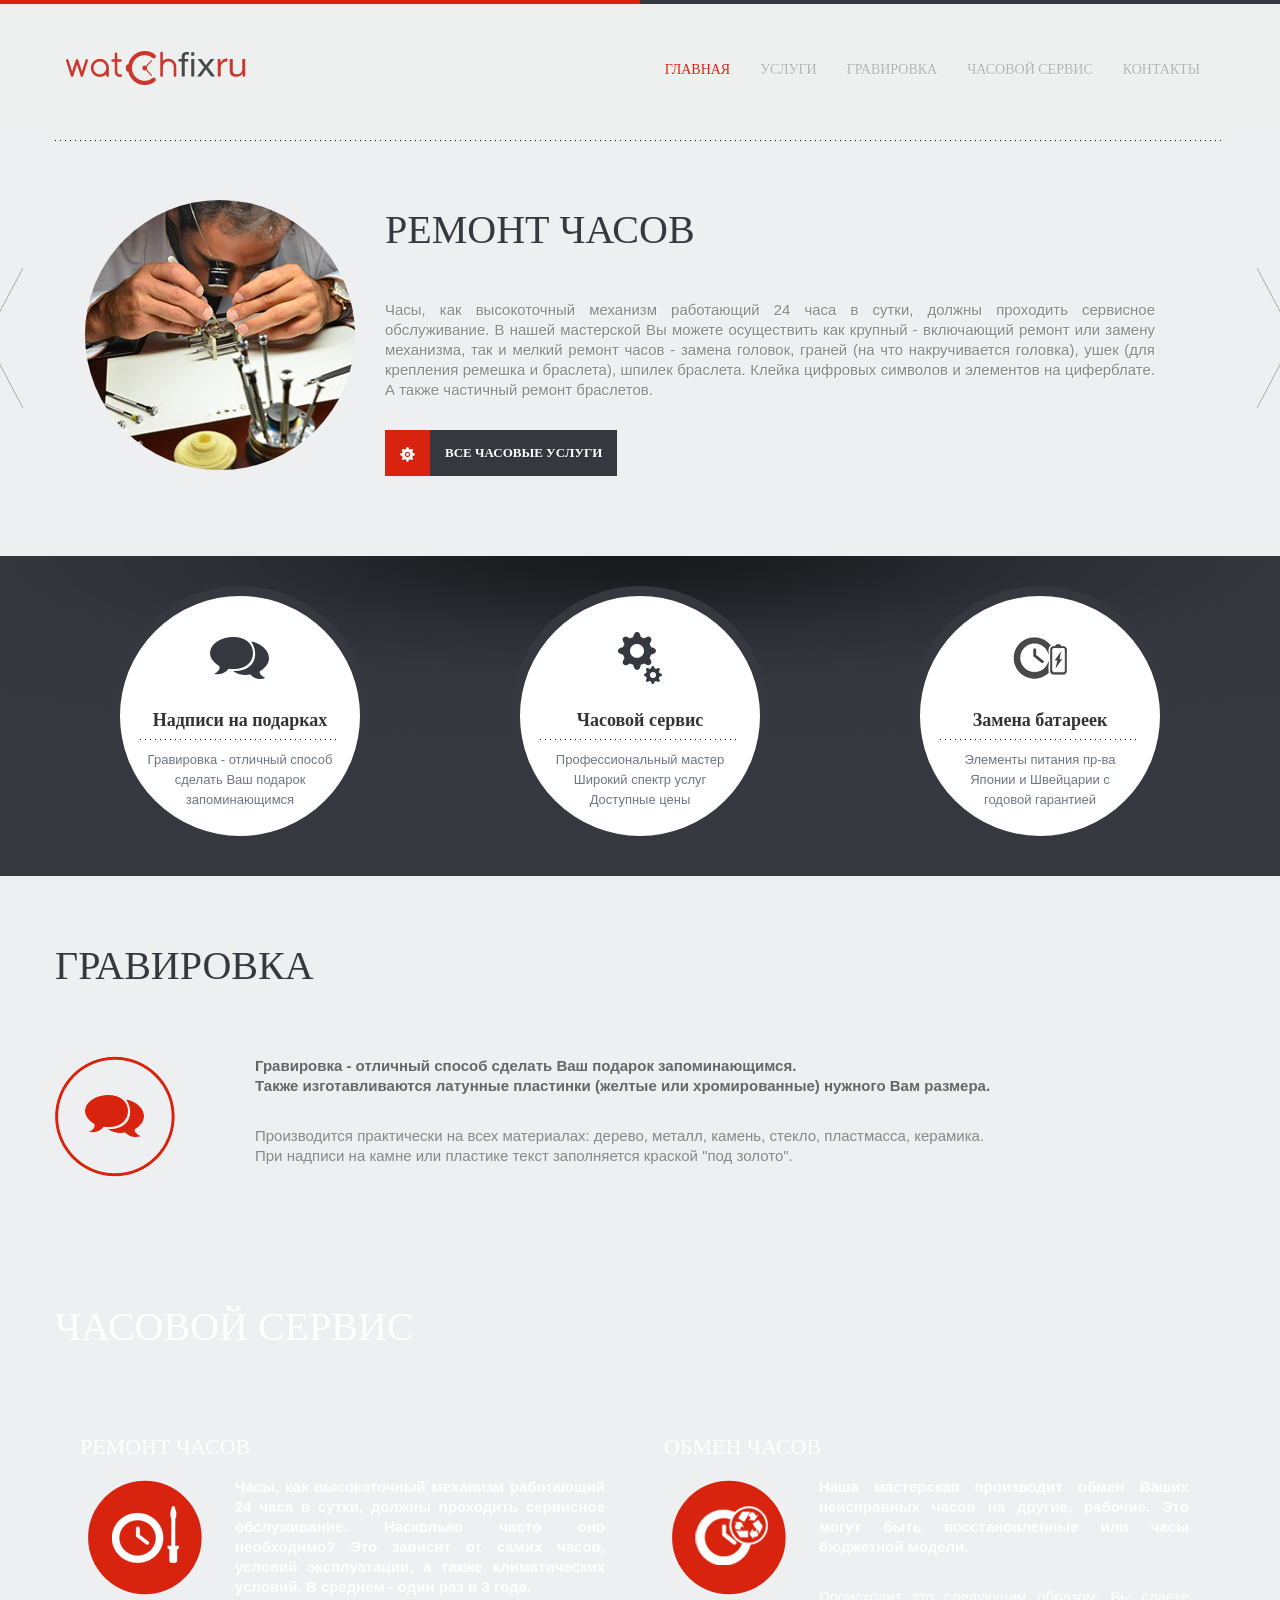
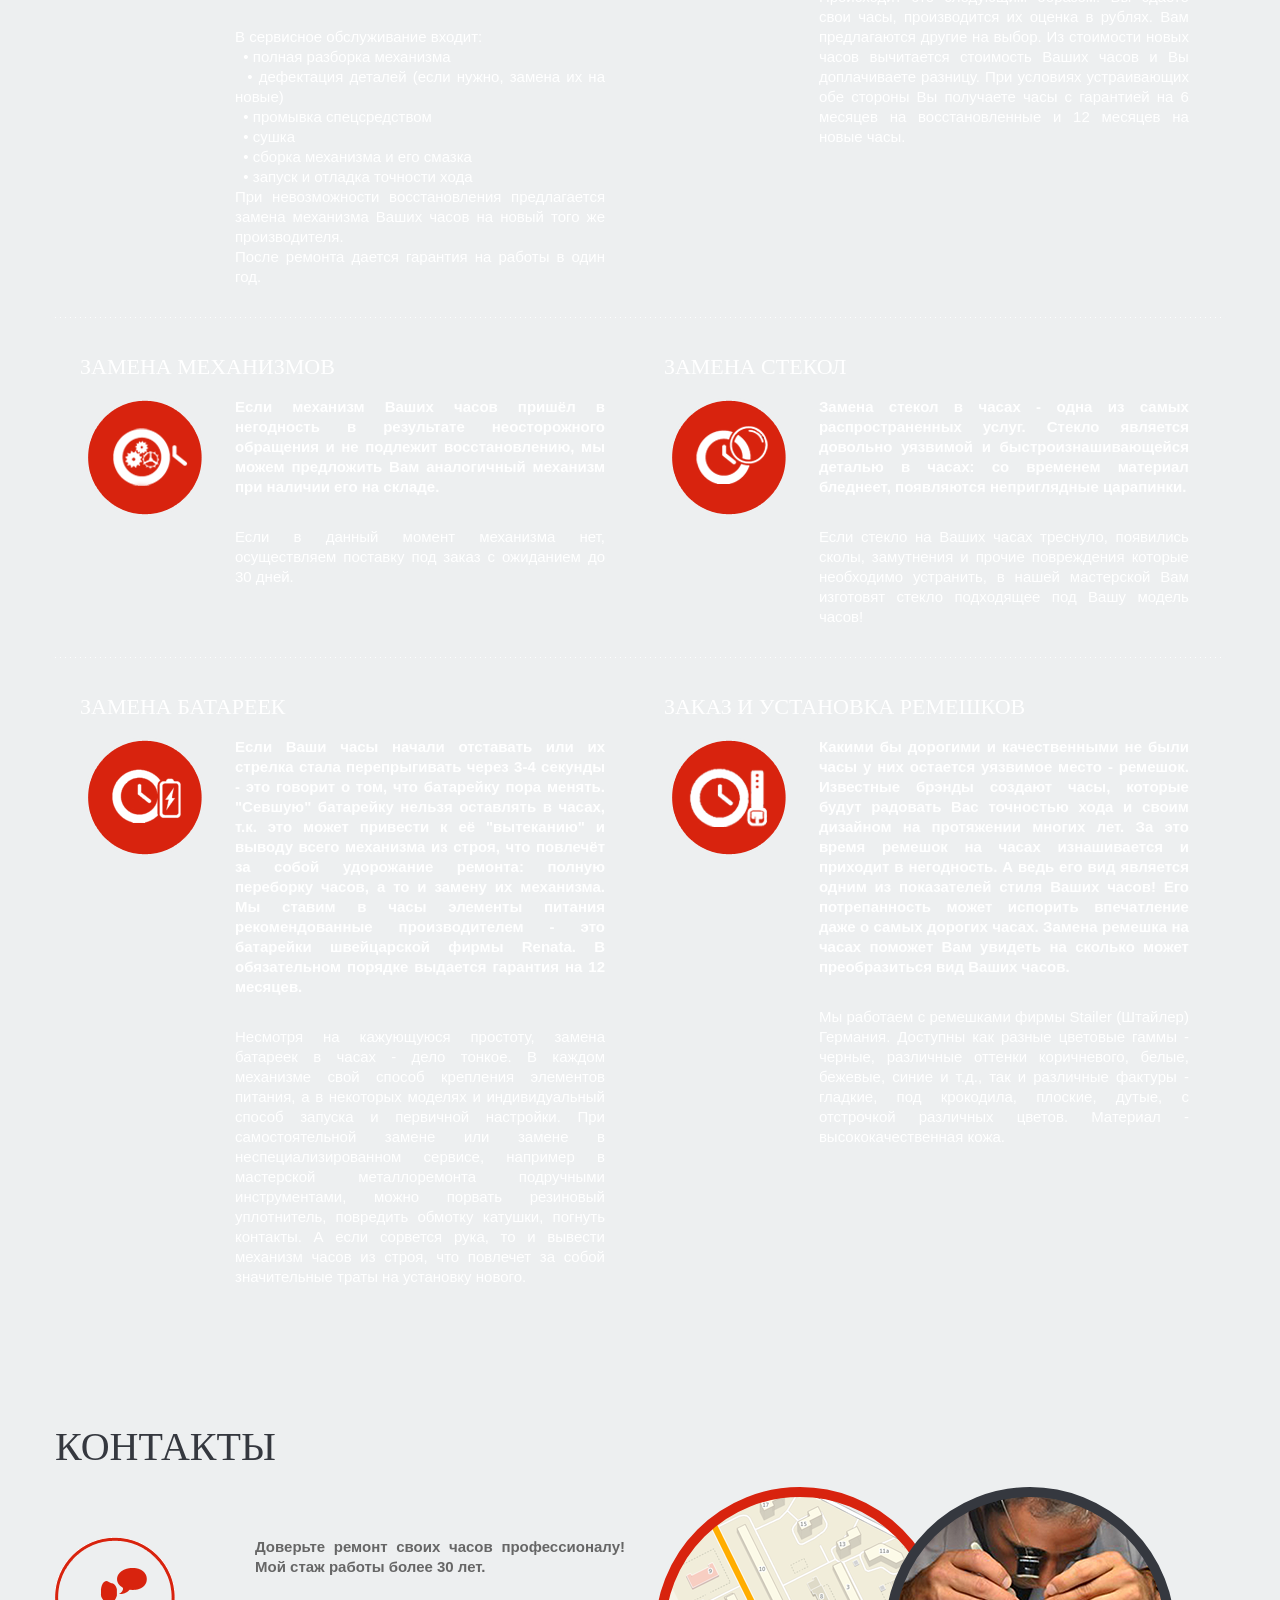
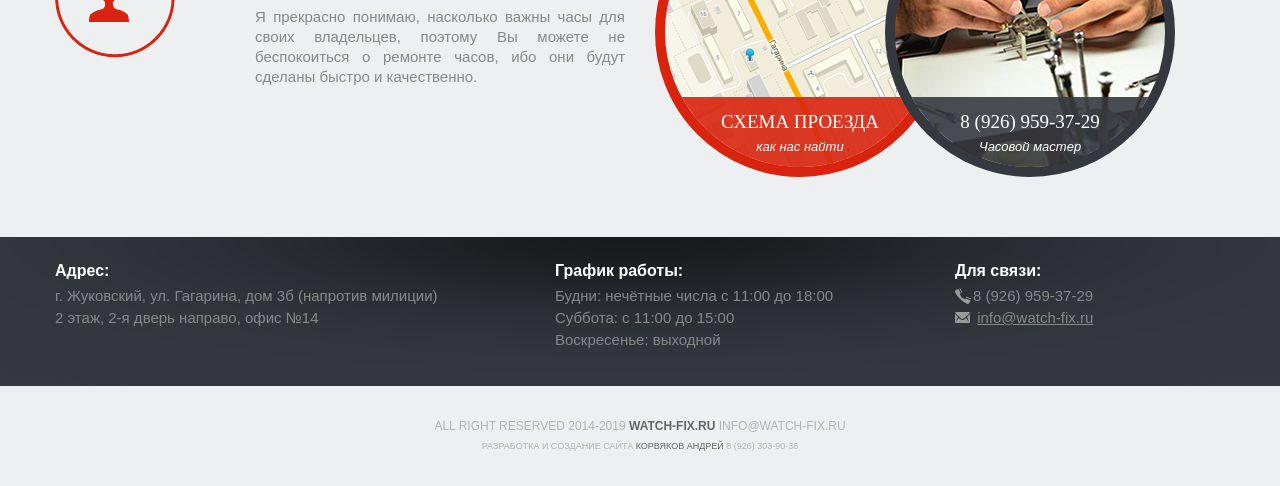
==== index.html @ cc0cf7af "first commit" ====
<!doctype html>
<!--[if lt IE 7 ]><html class="ie ie6 no-js" lang="ru"> <![endif]-->
<!--[if IE 7 ]><html class="ie ie7 no-js" lang="ru"> <![endif]-->
<!--[if IE 8 ]><html class="ie ie8 no-js" lang="ru"> <![endif]-->
<!--[if IE 9 ]><html class="ie ie9 no-js" lang="ru"> <![endif]-->
<!--[if gt IE 9]><!--><html class="no-js" lang="ru"><!--<![endif]-->
  <head>
    <meta charset="utf-8">
    <title>Профессиональный ремонт часов и гравировка в Жуковском</title>
    <meta name="viewport" content="width=device-width, initial-scale=1.0, maximum-scale=1.0">
    <meta name="description" content="Профессиональный часовой мастер в Жуковском: ремонт часов, укорочение браслетов, замена ремешков, замена батареек, гравировка на подарках">
    <meta name="keywords" content="часы, ремонт часов, обмен часов, гравировка, замена ремешков, ремонт и укорачивание браслетов, замена стекол, замена батареек в часах, замена головок, замена граней, замена ушек, замена шпилек, наклейка оторвавшихся символов на циферблате, жуковский">
    <meta name="google-site-verification" content="3Yv951UmlpkBwAReb5op79qurS54NhZae6qxfJR96S4" />
    <meta name='yandex-verification' content='7e1194df2309f9bb' />
    <link rel="stylesheet" href="assets/css/lightbox.css">
    <link rel="stylesheet" href="assets/css/bootstrap.css">
    <link rel="stylesheet" href="assets/css/bootstrap-responsive.css">
    <link rel="stylesheet" href="assets/css/style.css">
    <link rel="shortcut icon" href="/favicon.png" type="image/x-icon" />
    <script src="assets/js/modernizr-2.6.0.min.js"></script>
    <script>
      (function(i,s,o,g,r,a,m){i['GoogleAnalyticsObject']=r;i[r]=i[r]||function(){
      (i[r].q=i[r].q||[]).push(arguments)},i[r].l=1*new Date();a=s.createElement(o),
      m=s.getElementsByTagName(o)[0];a.async=1;a.src=g;m.parentNode.insertBefore(a,m)
      })(window,document,'script','//www.google-analytics.com/analytics.js','ga');

      ga('create', 'UA-58006123-1', 'auto');
      ga('send', 'pageview');

    </script>
  </head>
  <body data-spy="scroll" data-target=".navbar" data-offset="140">
    <!-- Yandex.Metrika counter -->
    <script type="text/javascript" >
       (function(m,e,t,r,i,k,a){m[i]=m[i]||function(){(m[i].a=m[i].a||[]).push(arguments)};
       m[i].l=1*new Date();k=e.createElement(t),a=e.getElementsByTagName(t)[0],k.async=1,k.src=r,a.parentNode.insertBefore(k,a)})
       (window, document, "script", "https://mc.yandex.ru/metrika/tag.js", "ym");

       ym(27739746, "init", {
            clickmap:true,
            trackLinks:true,
            accurateTrackBounce:true,
            trackHash:true
       });
    </script>
    <noscript><div><img src="https://mc.yandex.ru/watch/27739746" style="position:absolute; left:-9999px;" alt="" /></div></noscript>
    <!-- /Yandex.Metrika counter -->
    <!-- BEGIN Navigation bar -->
    <div id="navbar" class="navbar navbar-fixed-top">
      <div id="topbar">
        <div id="topbar-left"></div>
        <div id="topbar-right"></div>
      </div>
      <div class="container">
        <div class="navbar-inner">
          <a id="brand" class="brand" href="#home"></a>
          <ul class="nav">
            <li class="active"><a href="#home">Главная</a></li>
            <li><a href="#main-keys">Услуги</a></li>
            <li><a href="#etching">Гравировка</a></li>
            <li><a href="#services">Часовой сервис</a></li>
            <li><a href="#about">Контакты</a></li>
          </ul>
        </div>
      </div>
    </div>
    <!-- END Navigation bar -->
    <!-- BEGIN Carousel -->
    <div id="home" class="carousel slide">
      <div class="container dotted-black-up">
        <div class="carousel-inner">
          <div class="active item">
            <div class="span3">
              <img class="carousel-image" src="assets/img/men1.jpg" alt="Часовой мастер">
            </div>
            <div class="span8">
              <div class="head">
                <h1>Ремонт часов</h1>
              </div>
              <div class="">
                <p>Часы, как высокоточный механизм работающий 24 часа в сутки, должны проходить сервисное обслуживание. В нашей мастерской Вы можете осуществить как крупный - включающий ремонт или замену механизма, так и мелкий ремонт часов - замена головок, граней (на что накручивается головка), ушек (для крепления ремешка и браслета), шпилек браслета. Клейка цифровых символов и элементов на циферблате. А также частичный ремонт браслетов. </p>
                <br>
                <div class="button">
                  <a href="#" class="button-red"><img alt="часовые услуги" src="assets/img/icons/cog.png"></a><a href="#services" class="button-black">Все часовые услуги</a>
                </div>
              </div>
            </div>
          </div>
          <div class="item">
            <div class="span3">
              <img class="carousel-image" src="assets/img/carousel-battery.jpg" alt="Замена батареек">
            </div>
            <div class="span8">
              <div class="head">
                <h1>Замена элементов питания</h1>
              </div>
              <div class="">
                <p>Если Ваши часы начали отставать или их стрелка стала перепрыгивать через 3-4 секунды - это говорит о том, что батарейку пора менять. "Севшую" батарейку нельзя оставлять в часах, т.к. это может привести к её "вытеканию" и выводу всего механизма из строя.
Мы ставим в часы элементы питания рекомендованные производителем - это батарейки швейцарской фирмы Renata.
В обязательном порядке выдается гарантия на 12 месяцев.</p>
                <br>
                <div class="button">
                  <a href="#" class="button-red"><img alt="Замена элементов питания" src="assets/img/icons/cog.png"></a><a href="#" class="button-black">Все часовые услуги</a>
                </div>
              </div>
            </div>
          </div>
          <div class="item">
            <div class="span3">
              <img class="carousel-image" src="assets/img/carousel-etching.jpg" alt="Гравировка">
            </div>
            <div class="span8">
              <div class="head">
                <h1>Гравировка</h1>
              </div>
              <div class="">
                <p>Гравировка - отличный способ сделать Ваш подарок запоминающимся.<br>
                Граверные работы представляют собой процесс нанесения рисунка, узора, орнамента, любого возможного изображения или памятной надписи на какую-либо поверхность.<br>
Производится практически на всех материалах: дерево, металл, камень, стекло, пластмасса, керамика.<br>
Также изготавливаются латунные пластинки (желтые или хромированные) нужного Вам размера.</p>
                <br>
                <div class="button">
                  <a href="#" class="button-red"><img alt="Гравировка" src="assets/img/icons/cog.png"></a><a href="#etching" class="button-black">Подробнее</a>
                </div>
              </div>
            </div>
          </div>
        </div>
        <a class="carousel-control left hidden-phone hidden-tablet" href="#home" data-slide="prev"></a>
        <a class="carousel-control right hidden-phone hidden-tablet" href="#home" data-slide="next"></a>
      </div>
    </div>
    <!-- END Carousel -->
    <!-- BEGIN Main keys -->
    <div id="main-keys" class="bg-blue">
      <div class="container">
        <div class="row">
          <div class="span4">
            <div href="#etching" class="circle-white">
              <span class="icon" style="background-image: url('assets/img/icons/chat.png');"></span>
              <h3 class="dotted-black">Надписи на подарках</h3>
              <p>Гравировка - отличный способ<br>сделать Ваш подарок<br>запоминающимся</p>
            </div>
          </div>
          <div class="span4">
            <div href="#services" class="circle-white">
              <span class="icon" style="background-image: url('assets/img/icons/settings.png');"></span>
              <h3 class="dotted-black">Часовой сервис</h3>
              <p>Профессиональный мастер<br>Широкий спектр услуг<br>Доступные цены</p>
            </div>
          </div>
          <div class="span4">
            <div href="#battery" class="circle-white">
              <span class="icon" style="background-image: url('assets/img/icons/battery.png');"></span>
              <h3 class="dotted-black">Замена батареек</h3>
              <p>Элементы питания пр-ва<br>Японии и Швейцарии с<br>годовой гарантией</p>
            </div>
          </div>
        </div>
      </div>
    </div>
    <!-- END Main keys -->
    <!-- BEGIN Services -->
    <div id="etching">
      <div class="container">
        <div class="row head">
          <div class="span12">
            <h1>Гравировка</h1>
          </div>
        </div>
        <div class="row">
          <div class="span2 hidden-phone">
            <img src="assets/img/etching.png" alt="Гравировка">
          </div>
          <div class="span10">
            <p><strong>Гравировка - отличный способ сделать Ваш подарок запоминающимся.<br>
Также изготавливаются латунные пластинки (желтые или хромированные) нужного Вам размера.
</strong></p>
            <br>
            <p>Производится практически на всех материалах: дерево, металл, камень, стекло, пластмасса, керамика.<br>
            При надписи на камне или пластике текст заполняется краской "под золото".</p>
          </div>
        </div>
        <!-- <div class="row">
          <div class="span12" style="text-align: center;">
            <div class="portfolio"><a rel="lightbox" href="assets/img/portfolio1-big.jpg"><img alt="" src="assets/img/portfolio1.jpg"></a></div>
            <div class="portfolio"><a rel="lightbox" href="assets/img/portfolio1-big.jpg"><img alt="" src="assets/img/portfolio1.jpg"></a></div>
            <div class="portfolio"><a rel="lightbox" href="assets/img/portfolio1-big.jpg"><img alt="" src="assets/img/portfolio1.jpg"></a></div>
            <div class="portfolio"><a rel="lightbox" href="assets/img/portfolio1-big.jpg"><img alt="" src="assets/img/portfolio1.jpg"></a></div>
          </div>
        </div> -->
      </div>
    </div>
    <!-- END Services -->
    <!-- BEGIN Portfolio -->
    <div id="services" class="bg-red">
      <div class="container">
        <div class="row head">
          <div class="span12">
            <h1>Часовой сервис</h1>
          </div>
        </div>
        <div class="row">
          <div class="center-block">
            <div class="title"><h5>Ремонт часов</h5></div>
            <div class="span0 hidden-phone">
              <img src="assets/img/service.png" alt="Ремонт часов">
            </div>
            <div class="span4">
              <p><strong class="white">Часы, как высокоточный механизм работающий 24 часа в сутки, должны проходить сервисное обслуживание.
Насколько часто оно необходимо? Это зависит от самих часов, условий эксплуатации, а также климатических условий.
В среднем - один раз в 3 года.</strong></p>
              <br>
              <p>В сервисное обслуживание входит: <br>
&nbsp; &#8226; полная разборка механизма<br>
&nbsp; &#8226; дефектация деталей (если нужно, замена их на новые)<br>
&nbsp; &#8226; промывка спецсредством<br>
&nbsp; &#8226; сушка<br>
&nbsp; &#8226; сборка механизма и его смазка<br>
&nbsp; &#8226; запуск и отладка точности хода<br>
При невозможности восстановления предлагается замена механизма Ваших часов на новый того же производителя.<br>
После ремонта дается гарантия на работы в один год.</p>
            </div>
          </div>
          <div class="center-block">
            <div class="title"><h5>Обмен часов</h5></div>
            <div class="span0 hidden-phone">
              <img src="assets/img/replace.png" alt="Обмен часов">
            </div>
            <div class="span4">
              <p><strong class="white">Наша мастерская производит обмен Ваших неисправных часов на другие, рабочие. Это могут быть восстановленные или часы бюджетной модели.</strong></p>
              <br>
              <p>Происходит это следующим образом: Вы сдаете свои часы, производится их оценка в рублях. Вам предлагаются другие на выбор. Из стоимости новых часов вычитается стоимость Ваших часов и Вы доплачиваете разницу. При условиях устраивающих обе стороны Вы получаете часы с гарантией на 6 месяцев на восстановленные и 12 месяцев на новые часы.</p>
            </div>
          </div>
          <div class="span12 dotted-white-up space"></div>
        </div>

        <div class="row">

          <div class="center-block">
            <div class="title"><h5>Замена механизмов</h5></div>
            <div class="span0 hidden-phone">
              <img src="assets/img/crowns.png" alt="Замена механизмов">
            </div>
            <div class="span4">
              <p><strong class="white">Если механизм Ваших часов пришёл в негодность в результате неосторожного обращения и не подлежит восстановлению, мы можем предложить Вам аналогичный механизм при наличии его на складе.</strong></p>
              <br>
              <p>Если в данный момент механизма нет, осуществляем поставку под заказ с ожиданием до 30 дней.</p>
            </div>
          </div>

          <div class="center-block">
            <div class="title"><h5>Замена стекол</h5></div>
            <div class="span0 hidden-phone">
              <img src="assets/img/glass.png" alt="Замена стекол">
            </div>
            <div class="span4">
              <p><strong class="white">Замена стекол в часах - одна из самых распространенных услуг.
Стекло является довольно уязвимой и быстроизнашивающейся деталью в часах: со временем материал бледнеет, появляются неприглядные царапинки.</strong></p>
              <br>
              <p>Если стекло на Ваших часах треснуло, появились сколы, замутнения и прочие повреждения которые необходимо устранить, в нашей мастерской Вам изготовят стекло подходящее под Вашу модель часов!</p>
            </div>
          </div>
          <div class="span12 dotted-white-up space"></div>
        </div>

        <div class="row" id="battery">

          <div class="center-block">
            <div class="title"><h5>Замена батареек</h5></div>
            <div class="span0 hidden-phone">
              <img src="assets/img/battery.png" alt="Замена батареек">
            </div>
            <div class="span4">
              <p><strong class="white">Если Ваши часы начали отставать или их стрелка стала перепрыгивать через 3-4 секунды - это говорит о том, что батарейку пора менять. "Севшую" батарейку нельзя оставлять в часах, т.к. это может привести к её "вытеканию" и выводу всего механизма из строя, что повлечёт за собой удорожание ремонта: полную переборку часов, а то и замену их механизма.
Мы ставим в часы элементы питания рекомендованные производителем - это батарейки швейцарской фирмы Renata.
В обязательном порядке выдается гарантия на 12 месяцев.</strong></p>
              <br>
              <p>Несмотря на кажующуюся простоту, замена батареек в часах - дело тонкое.
В каждом механизме свой способ крепления элементов питания, а в некоторых моделях и индивидуальный способ запуска и первичной настройки. При самостоятельной замене или замене в неспециализированном сервисе, например в мастерской металлоремонта подручными инструментами, можно порвать резиновый уплотнитель, повредить обмотку катушки, погнуть контакты. А если сорвется рука, то и вывести механизм часов из строя, что повлечет за собой значительные траты на установку нового.</p>
            </div>
          </div>

          <div class="center-block">
            <div class="title"><h5>Заказ и установка ремешков</h5></div>
            <div class="span0 hidden-phone">
              <img src="assets/img/strap.png" alt="Заказ и установка ремешков">
            </div>
            <div class="span4">
              <p><strong class="white">Какими бы дорогими и качественными не были часы у них остается уязвимое место - ремешок. Известные брэнды создают часы, которые будут радовать Вас точностью хода и своим дизайном на протяжении многих лет. За это время ремешок на часах изнашивается и приходит в негодность. А ведь его вид является одним из показателей стиля Ваших часов! Его потрепанность может испорить впечатление даже о самых дорогих часах. Замена ремешка на часах поможет Вам увидеть на сколько может преобразиться вид Ваших часов.</strong></p>
              <br>
              <p>Мы работаем с ремешками фирмы Stailer (Штайлер) Германия. Доступны как разные цветовые гаммы - черные, различные оттенки коричневого, белые, бежевые, синие и т.д., так и различные фактуры - гладкие, под крокодила, плоские, дутые, с отстрочкой различных цветов. Материал - высококачественная кожа.</p>
            </div>
          </div>
        </div>

      </div>

    </div>
    <!-- END Portfolio -->
    <!-- BEGIN About -->
    <div id="about">
      <div class="container">
        <div class="row head">
          <div class="span12">
            <h1>Контакты</h1>
          </div>
        </div>
        <div class="row">
          <div class="span2 hidden-phone">
            <img src="assets/img/about.png" alt="">
          </div>
          <div class="span4">
            <p><strong>Доверьте ремонт своих часов профессионалу! Мой стаж работы более 30 лет.</strong></p>
            <br>
            <p>Я прекрасно понимаю, насколько важны часы для своих владельцев, поэтому Вы можете не беспокоиться о ремонте часов, ибо они будут сделаны быстро и качественно.</p>
          </div>
          <div class="span6">
            <a rel="lightbox" href="assets/img/map-big.png">
              <div class="person person-active" style="background-image: url('assets/img/map.png');">
                <div class="person-desc">
                  <h2>Схема проезда</h2>
                  <p>как нас найти</p>
                </div>
              </div>
            </a>
            <div class="person" style="margin-left: -60px; background-image: url('assets/img/michail.png');">
              <div class="person-desc">
                <h2>8 (926) 959-37-29</h2>
                <p>Часовой мастер</p>
              </div>
            </div>

          </div>
        </div>
      </div>
    </div>
    <!-- END About -->
    <!-- BEGIN Contact -->
    <div id="contact" class="bg-blue">
      <div class="container">
        <div class="row">
          <div class="span5">
            <h3>Адрес:</h3>
            <p>г. Жуковский, ул. Гагарина, дом 3б (напротив милиции)<br>2 этаж, 2-я дверь направо, офис №14
            </p>
          </div>
          <div class="span4">
            <h3>График работы:</h3>
            <p>Будни: нечётные числа с 11:00 до 18:00<br>
              Суббота: с 11:00 до 15:00<br>
              Воскресенье: выходной
            </p>
          </div>
          <div class="span3">
            <h3>Для связи:</h3>
            <p>
              <img src="assets/img/icons/phone.png" alt="Телефон"><span>8 (926) 959-37-29</span>
              <br>
              <img src="assets/img/icons/mail-black.png" alt="Почта"> <span style="text-decoration: underline;">info@watch-fix.ru</span>
            </p>
          </div>
        </div>
      </div>
    </div>
    <!-- END Contact -->
    <!-- BEGIN Footer -->
    <div id="footer">
      <div class="container">
        <p>ALL RIGHT RESERVED 2014-2019 <strong>WATCH-FIX.RU</strong> INFO@WATCH-FIX.RU</p>
        <p class="design">разработка и создание сайта <a href="https://vk.com/andrey_shursh" target="_blank">Корвяков Андрей</a> 8 (926) 303-90-38</p>
      </div>
    </div>
    <!-- END Footer -->
    <script src="http://ajax.googleapis.com/ajax/libs/jquery/1.7.1/jquery.min.js"></script>
    <script src="assets/js/lightbox.js"></script>
    <script src="assets/js/bootstrap.min.js"></script>
    <script src="assets/js/jquery.easing.1.3.js"></script>
    <script src="assets/js/script.js"></script>
  </body>
</html>
---- assets/css/style.css ----
@font-face {
  font-family: 'Carme';
  font-style: normal;
  font-weight: 400;
  src: local('Carme Regular'), local('Carme'), url(http://themes.googleusercontent.com/static/fonts/carme/v4/Upg28fsDDYxCiFrWVodtfA.woff) format('woff');
}

@font-face {
  font-family: 'Open Sans Condensed';
  font-style: italic;
  font-weight: 300;
  src: local('Open Sans Cond Light Italic'), local('OpenSans-CondensedLightItalic'), url(http://themes.googleusercontent.com/static/fonts/opensanscondensed/v6/jIXlqT1WKafUSwj6s9AzV6XnXbwdDC8wAz6IIzmCDUP3rGVtsTkPsbDajuO5ueQw.woff) format('woff');
}
@font-face {
  font-family: 'Open Sans Condensed';
  font-style: normal;
  font-weight: 700;
  src: local('Open Sans Condensed Bold'), local('OpenSans-CondensedBold'), url(http://themes.googleusercontent.com/static/fonts/opensanscondensed/v6/gk5FxslNkTTHtojXrkp-xONSK5BxN3NFS4EJkViHIqo.woff) format('woff');
}
@font-face {
  font-family: 'Open Sans Condensed';
  font-style: normal;
  font-weight: 300;
  src: local('Open Sans Cond Light'), local('OpenSans-CondensedLight'), url(http://themes.googleusercontent.com/static/fonts/opensanscondensed/v6/gk5FxslNkTTHtojXrkp-xF1YPouZEKgzpqZW9wN-3Ek.woff) format('woff');
}

/* Main definitions */
* {outline: none !important;}
body {background-color: #edeff0; font-family: "Helvetica Neue",Helvetica,Arial,sans-serif;}
p {text-align: justify; color: #888; font-size: 15px;}
strong { color: #666; }
strong.white { color: inherit; }
.bg-blue {background: url('../img/bg-black.png') no-repeat scroll center top #35383f;}
.bg-red {background: url('../img/bg-red.png') repeat fixed center center #d8230e;}
.dotted-black {background: url('../img/bg-border-dotted-black.png') repeat-x scroll 0 100% transparent;}
.dotted-black-up {background: url('../img/bg-border-dotted-black.png') repeat-x scroll 0 0 transparent;}
.dotted-white {background: url('../img/bg-border-dotted-white.png') repeat-x scroll 0 100% transparent;}
.dotted-white-up {background: url('../img/bg-border-dotted-white.png') repeat-x scroll 0 0 transparent;}
.head h1 {font-family: Tahoma; font-size: 40px; font-weight: normal; color: #35383f; text-transform: uppercase; padding-bottom: 60px;}
.bg-red .head h1, .bg-red p {color: #fff;}

/* Navbar */
#navbar {background: url('../img/bg-navbar.png') repeat scroll 0 0 transparent;}
#navbar .container {padding-top: 50px; padding-bottom: 50px;}
#brand {background: url('../img/logo.png') no-repeat scroll 0 100% transparent; width: 161px;}
#topbar {position: absolute; top: 0; left: 0; right: 0; height: 4px;}
#topbar-left {position: absolute; left: 0; right: 50%; height: 4px; background-color: #d8230e;}
#topbar-right {position: absolute; left: 50%; right: 0; height: 4px; background-color: #35383f;}

/* Carousel */
#home {padding-top: 140px;}
#home .space {margin-top: 20px; height: 20px;}
.carousel-inner p {text-shadow: 1px 1px 1px #fff;}
.carousel-inner h1 {padding-bottom: 40px;}
.carousel-image {border-radius: 150px;}

/* Main keys section */
#main-keys .container {padding: 30px 0;}
.circle-white {padding: 0 20px; background-color: #fff; width: 200px; height: 240px; border-radius: 150px; margin: 0 auto; border: 10px solid #35383f; transition: all 0.5s; -moz-transition: all 0.5s; -webkit-transition: all 1s; -o-transition: all 0.5s; cursor: pointer;}
.circle-white:hover {border: 10px solid #d8230e; -webkit-transform: scale(1.1); -moz-transform: scale(1.1);}
.circle-white .icon {border-radius: 150px; display: block; width: 64px; height: 64px; margin: 30px auto 0; background-repeat: no-repeat; background-color: transparent; background-position: 50% 0; transition: all 0.5s; -moz-transition: all 0.5s; -webkit-transition: all 0.5s; -o-transition: all 0.5s;}
.circle-white:hover .icon {background-position: 50% 100%;}
.circle-white h3 {font-family: Carme; font-size: 18px; text-align: center; transition: all 0.5s; -moz-transition: all 0.5s; -webkit-transition: all 0.5s; -o-transition: all 0.5s;}
.circle-white:hover h3 {color: #d8230e;}
.circle-white p {font-size: 13px; text-align: center; color: #6f7583;}

/* Services section */
#etching .container {padding: 60px 0;}
#etching .dotted-white {padding-bottom: 50px}
#etching .portfolio {display: inline-block; margin: 10px; border-radius: 150px; width: 150px; overflow: hidden; padding: 5px; background-color: #fff; transition: all 0.5s; -moz-transition: all 0.5s; -webkit-transition: all 0.5s; -o-transition: all 0.5s;}
#etching .portfolio img {border-radius: 150px; transition: all 0.5s; -moz-transition: all 0.5s; -webkit-transition: all 0.5s; -o-transition: all 0.5s;}
#etching .portfolio:hover {border-radius: 0; cursor: pointer; -webkit-transform: scale(1.2); -moz-transform: scale(1.2);}
#etching .portfolio:hover img {border-radius: 0;}

/* Portfolio section */
#services .container {padding: 60px 0;}
#services .dotted-white {padding-bottom: 50px}
#services .portfolio {display: inline-block; margin: 10px; border-radius: 150px; width: 150px; overflow: hidden; padding: 5px; background-color: #fff; transition: all 0.5s; -moz-transition: all 0.5s; -webkit-transition: all 0.5s; -o-transition: all 0.5s;}
#services .portfolio img {border-radius: 150px; transition: all 0.5s; -moz-transition: all 0.5s; -webkit-transition: all 0.5s; -o-transition: all 0.5s;}
#services .portfolio:hover {border-radius: 0; cursor: pointer; -webkit-transform: scale(1.2); -moz-transform: scale(1.2);}
#services .portfolio:hover img {border-radius: 0;}
#services h5 {color: #fff; text-transform: uppercase; font-family: Tahoma; font-weight: normal; font-size: 22px; margin: 20px 0;}
#services .center-block {display: inline-block; margin-left: 30px; min-width: 300px}
#services .title {margin-left: 25px;}
#services .space {margin-top: 20px; height: 20px;}

/* About section */
#about .container {padding: 60px 0;}
.person {float: left; text-align: center; margin-top: -50px; border: 10px solid #35383f; background-repeat: no-repeat; background-position: 50% 50%; overflow: hidden; width: 270px; height: 270px; border-radius: 150px; transition: all 0.5s; -moz-transition: all 0.5s; -webkit-transition: all 1s; -o-transition: all 0.5s;}
.person-desc {width: 270px; height: 75px; width: 270px; margin-top: 200px; background: url('../img/bg-person-black.png') repeat scroll 0 0 transparent; overflow: hidden;}
.person-desc h2 {margin-top: 5px; margin-bottom: -5px; text-align: center; font-family: Tahoma; font-size: 19px; color: #fff; text-transform: uppercase; font-weight: normal;}
.person-desc p {text-align: center; font-size: 13px; color: #fff; font-style: italic;}
.person-active {z-index: 100; border-color: #d8230e;}
.person-active .person-desc {background: url('../img/bg-person-red.png') repeat scroll 0 0 transparent;}

/* Contact section */
#contact .container {padding: 25px 0;}
#contact h3 {color: #fff; font-size: 16px; line-height: 18px; margin: 0 0 5px 0;}
#contact p {line-height: 22px;}
#contact p img {vertical-align: middle; margin-top: -2px; margin-right: 2px;}
#contact .portfolio {display: inline-block; margin: 10px; border-radius: 0px; width: 150px; overflow: hidden; padding: 5px; background-color: #fff; transition: all 0.5s; -moz-transition: all 0.5s; -webkit-transition: all 0.5s; -o-transition: all 0.5s;}
#contact .portfolio img {border-radius: 0px; transition: all 0.5s; -moz-transition: all 0.5s; -webkit-transition: all 0.5s; -o-transition: all 0.5s;}
#contact .portfolio:hover {border-radius: 0; cursor: pointer; -webkit-transform: scale(1.2); -moz-transform: scale(1.2);}
#contact .portfolio:hover img {border-radius: 0;}

#contact-form {overflow: hidden; margin: 0;}
#contact-form label {color: #fff; font-weight: bold;}
#contact-form input[type="text"], #contact-form textarea {min-width: 100%; border: 1px solid #3c3f46; background-color: #2a2b30; padding: 10px; box-shadow: 10px 10px 10px #232529 inset; border-radius: 0 !important;}
#contact-form textarea {height: 96px;}
#contact-form input[type="text"]:focus, #contact-form textarea:focus {box-shadow: 10px 10px 10px #232529 inset, 0 0 8px #87898D;}
#contact-form .error {box-shadow: 10px 10px 10px #232529 inset, 0 0 8px #d8230e !important; border: 1px solid #d8230e !important;}
#contact-form input[type="submit"] {position: absolute; background: url('../img/icons/mail-white.png') no-repeat scroll 50% 50% #d8230e; color: #fff; padding: 10px 0; width: 50px; right: -72px; top: 50%; border: 0; margin-top: -10px}
#contact-form input[type="submit"]:hover {opacity: 0.8;}
#contact-form .span4 {position: relative;}

/* Footer section */
#footer .container {padding: 30px 0;}
#footer p {text-align: center; text-transform: uppercase; font-size: 12px; color: #b2b3b4; margin: 0;}
#footer p.design {text-align: center; text-transform: uppercase; font-size: 9px; color: #b2b3b4; margin: 0;}
#footer .design a {text-align: center; text-transform: uppercase; font-size: 9px; color: #666; margin: 0;}

/* Buttons */
.button {cursor: pointer; transition: all 0.3s; -moz-transition: all 0.3s; -webkit-transition: all 0.3s; -o-transition: all 0.3s;}
.button a {position: relative; display: block; float: left; height: 46px; text-align: center; line-height: 46px; padding: 0 15px;}
.button a.button-red {background-color: #d8230e}
.button a.button-black {background-color: #35383f; color: #fff; font-size: 13px; font-family: Carme; text-shadow: 1px 1px 1px #2c2f34; text-decoration: none; text-transform: uppercase; font-weight: bold;}
.button:hover {opacity: 0.8;}
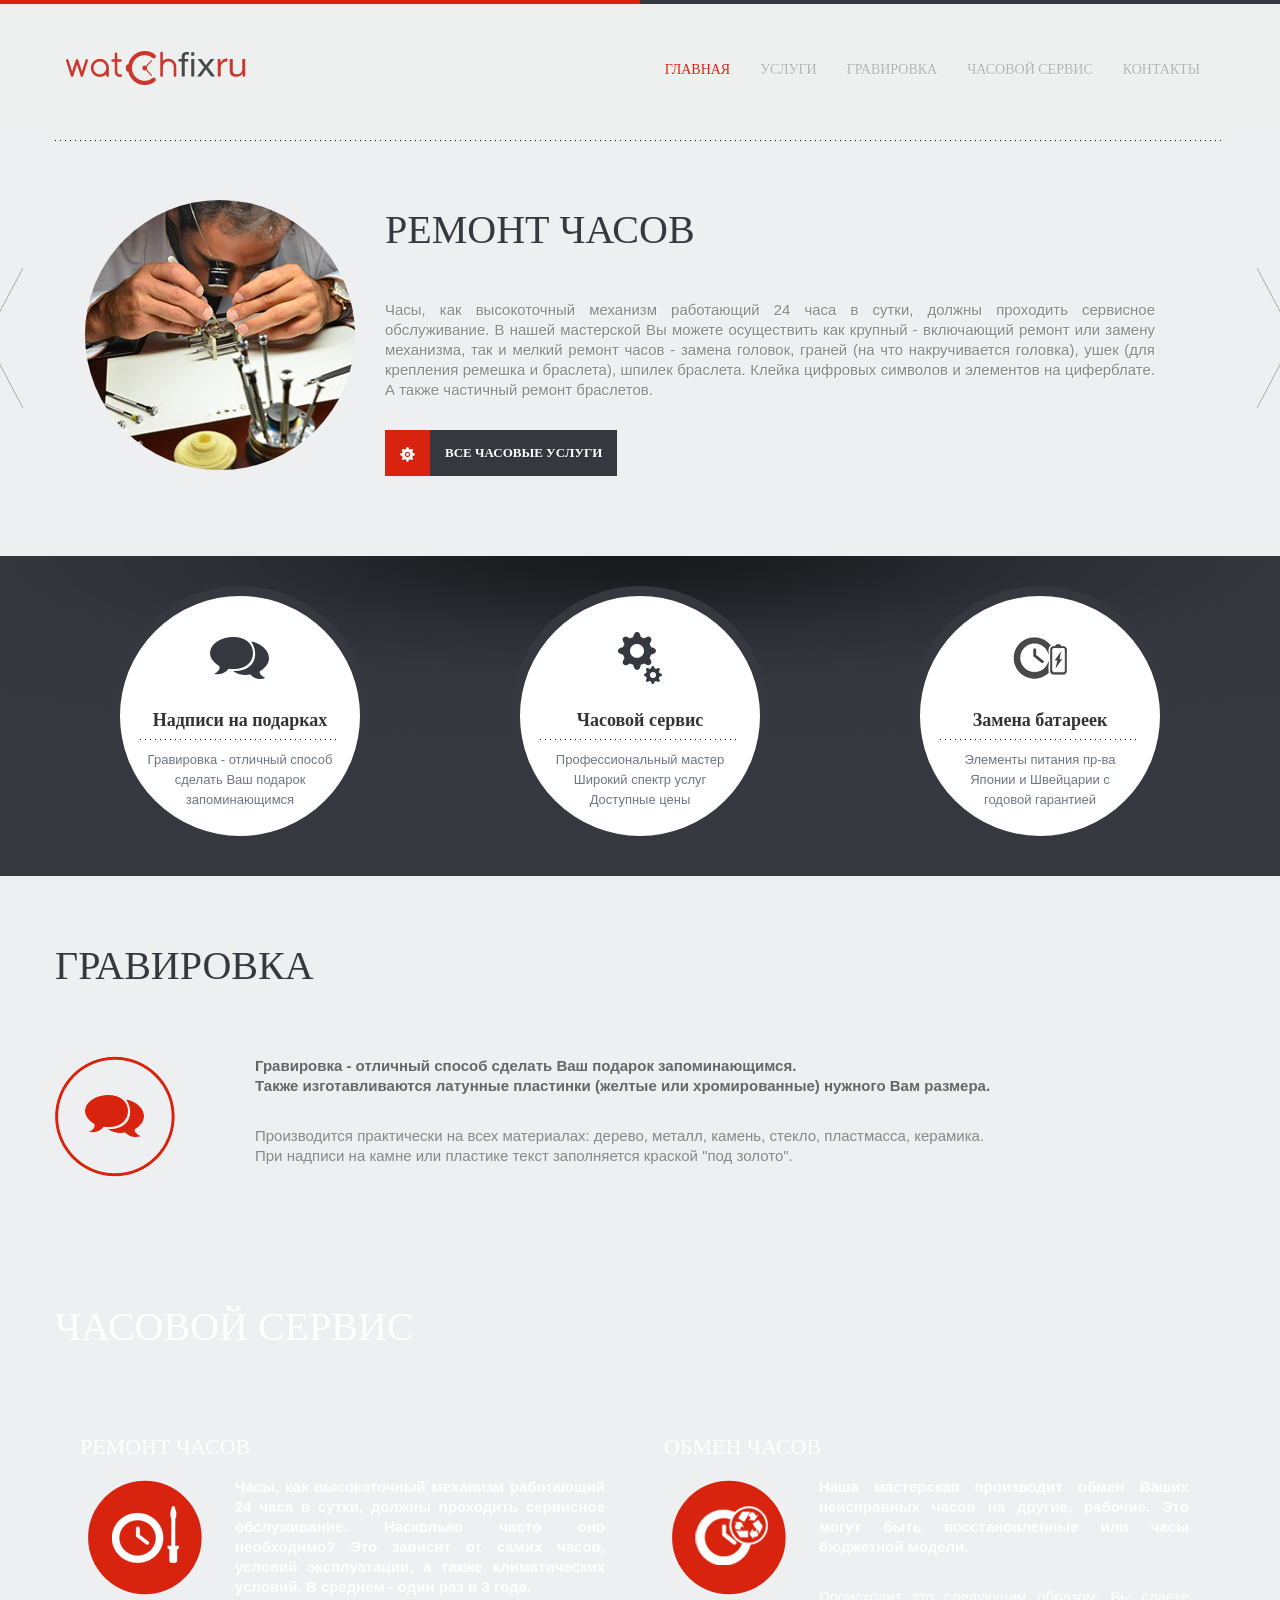
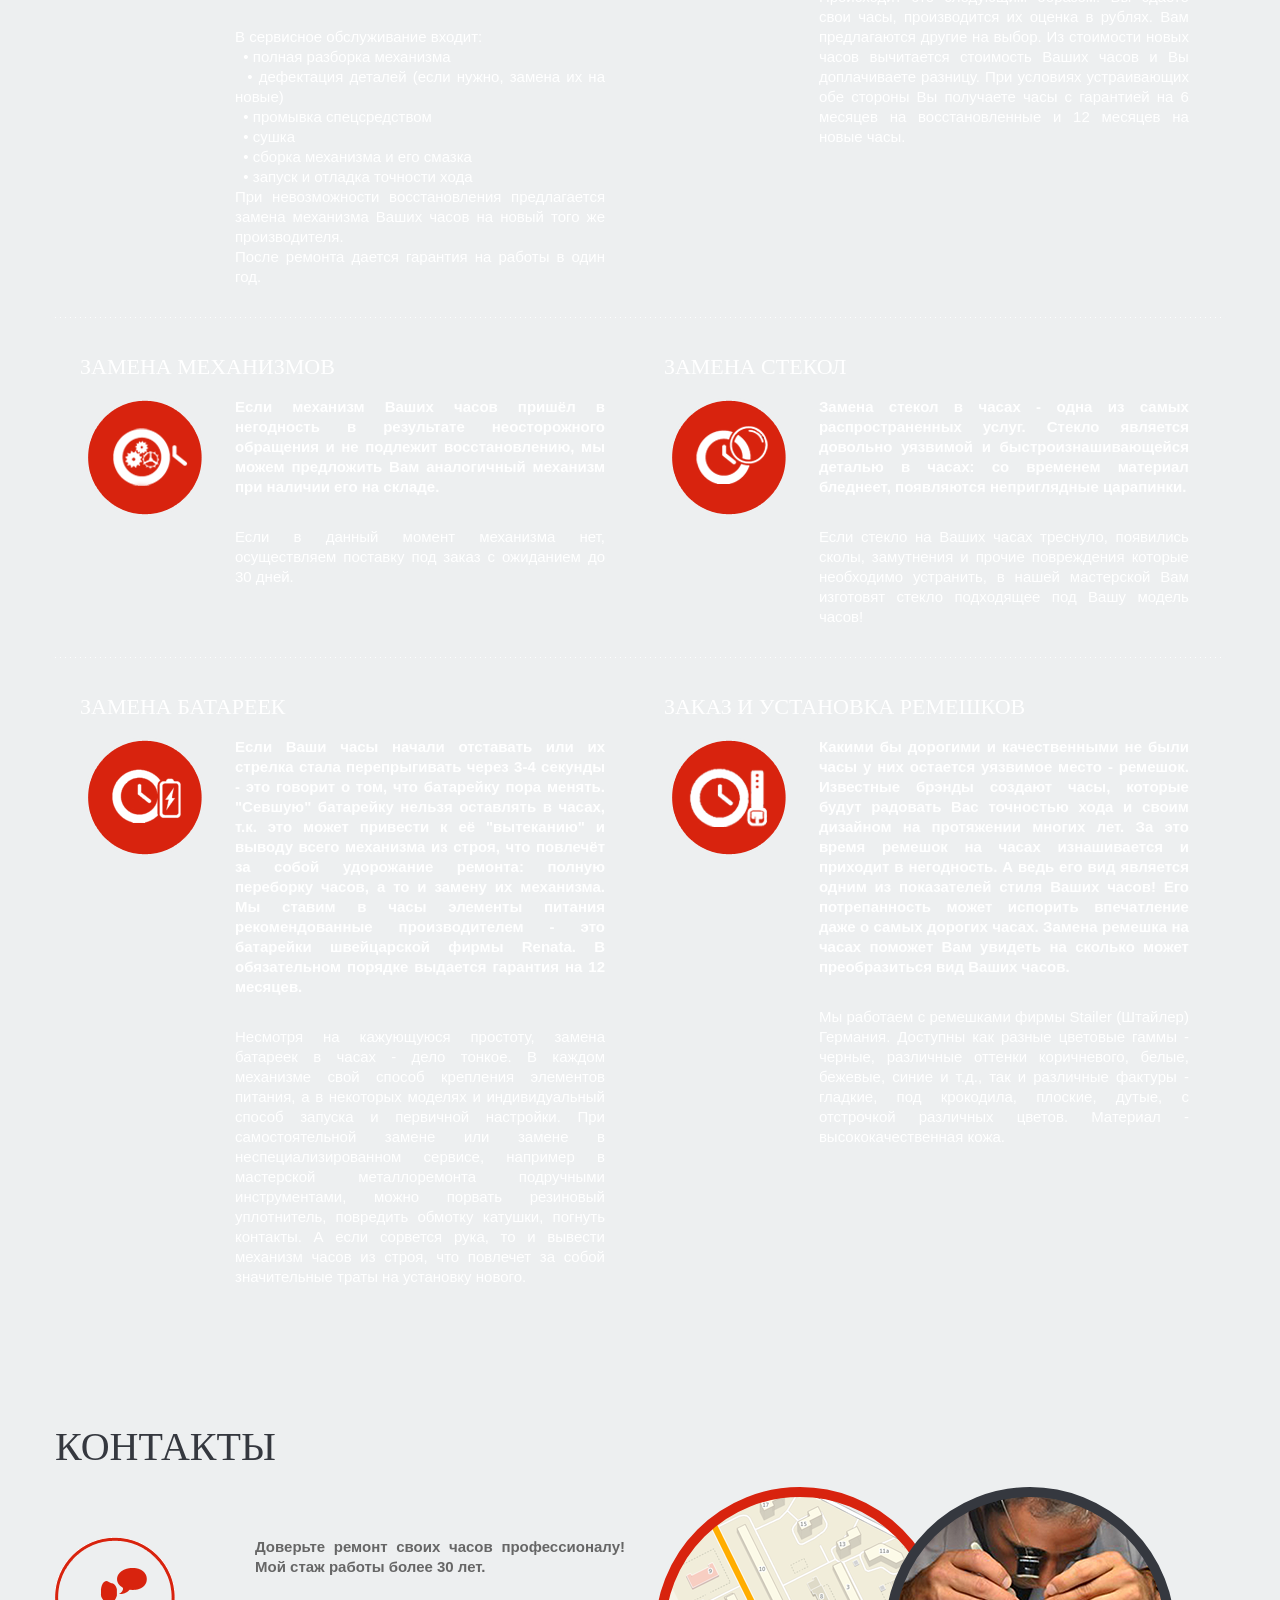
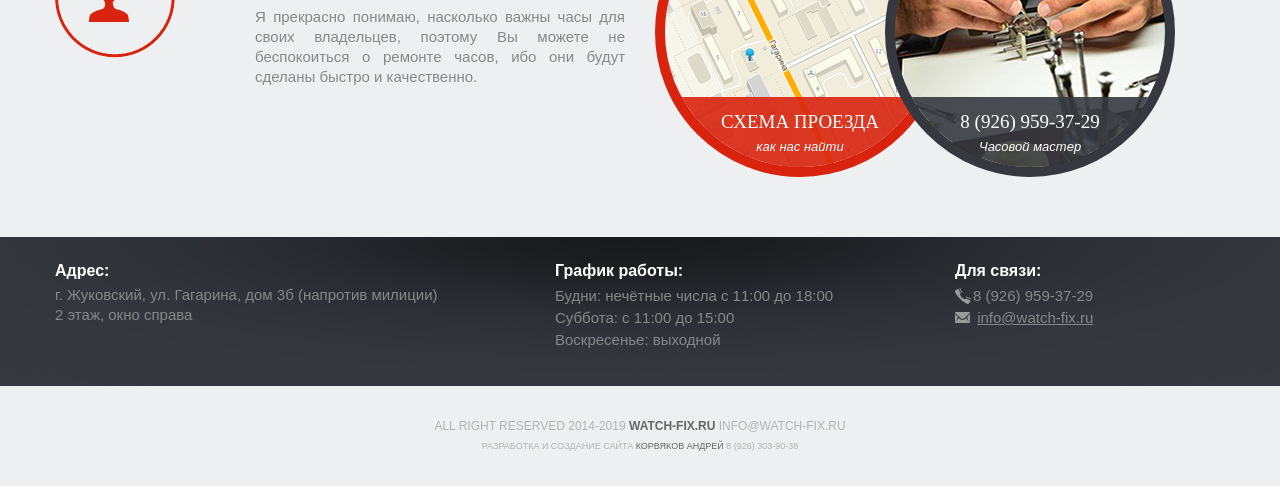
==== commit 22e2352f: "hcard" ====
--- a/index.html
+++ b/index.html
@@ -338,17 +338,16 @@
     </div>
     <!-- END About -->
     <!-- BEGIN Contact -->
-    <div id="contact" class="bg-blue">
-      <div class="container">
-        <div class="row">
-          <div class="span5">
+    <div id="contact" class="bg-blue vcard">
+      <div class="container">
+        <div class="row">
+          <div class="span5 adr">
             <h3>Адрес:</h3>
-            <p>г. Жуковский, ул. Гагарина, дом 3б (напротив милиции)<br>2 этаж, 2-я дверь направо, офис №14
-            </p>
+            <span class="locality">г. Жуковский</span>,&nbsp;<span class="street-address">ул. Гагарина, дом 3б</span>&nbsp;<span>(напротив милиции)<br>2 этаж, окно справа</span>
           </div>
           <div class="span4">
             <h3>График работы:</h3>
-            <p>Будни: нечётные числа с 11:00 до 18:00<br>
+            <p class="workhours">Будни: нечётные числа с 11:00 до 18:00<br>
               Суббота: с 11:00 до 15:00<br>
               Воскресенье: выходной
             </p>
@@ -356,9 +355,9 @@
           <div class="span3">
             <h3>Для связи:</h3>
             <p>
-              <img src="assets/img/icons/phone.png" alt="Телефон"><span>8 (926) 959-37-29</span>
-              <br>
-              <img src="assets/img/icons/mail-black.png" alt="Почта"> <span style="text-decoration: underline;">info@watch-fix.ru</span>
+              <img src="assets/img/icons/phone.png" alt="Телефон"><span class="tel">8 (926) 959-37-29</span>
+              <br>
+              <img src="assets/img/icons/mail-black.png" alt="Почта"> <span style="text-decoration: underline;" class="email">info@watch-fix.ru</span>
             </p>
           </div>
         </div>
--- a/assets/css/style.css
+++ b/assets/css/style.css
@@ -102,6 +102,7 @@
 #contact .portfolio img {border-radius: 0px; transition: all 0.5s; -moz-transition: all 0.5s; -webkit-transition: all 0.5s; -o-transition: all 0.5s;}
 #contact .portfolio:hover {border-radius: 0; cursor: pointer; -webkit-transform: scale(1.2); -moz-transform: scale(1.2);}
 #contact .portfolio:hover img {border-radius: 0;}
+#contact .span5 {text-align: justify; color: #888; font-size: 15px;}
 
 #contact-form {overflow: hidden; margin: 0;}
 #contact-form label {color: #fff; font-weight: bold;}
@@ -119,6 +120,7 @@
 #footer p.design {text-align: center; text-transform: uppercase; font-size: 9px; color: #b2b3b4; margin: 0;}
 #footer .design a {text-align: center; text-transform: uppercase; font-size: 9px; color: #666; margin: 0;}
 
+
 /* Buttons */
 .button {cursor: pointer; transition: all 0.3s; -moz-transition: all 0.3s; -webkit-transition: all 0.3s; -o-transition: all 0.3s;}
 .button a {position: relative; display: block; float: left; height: 46px; text-align: center; line-height: 46px; padding: 0 15px;}
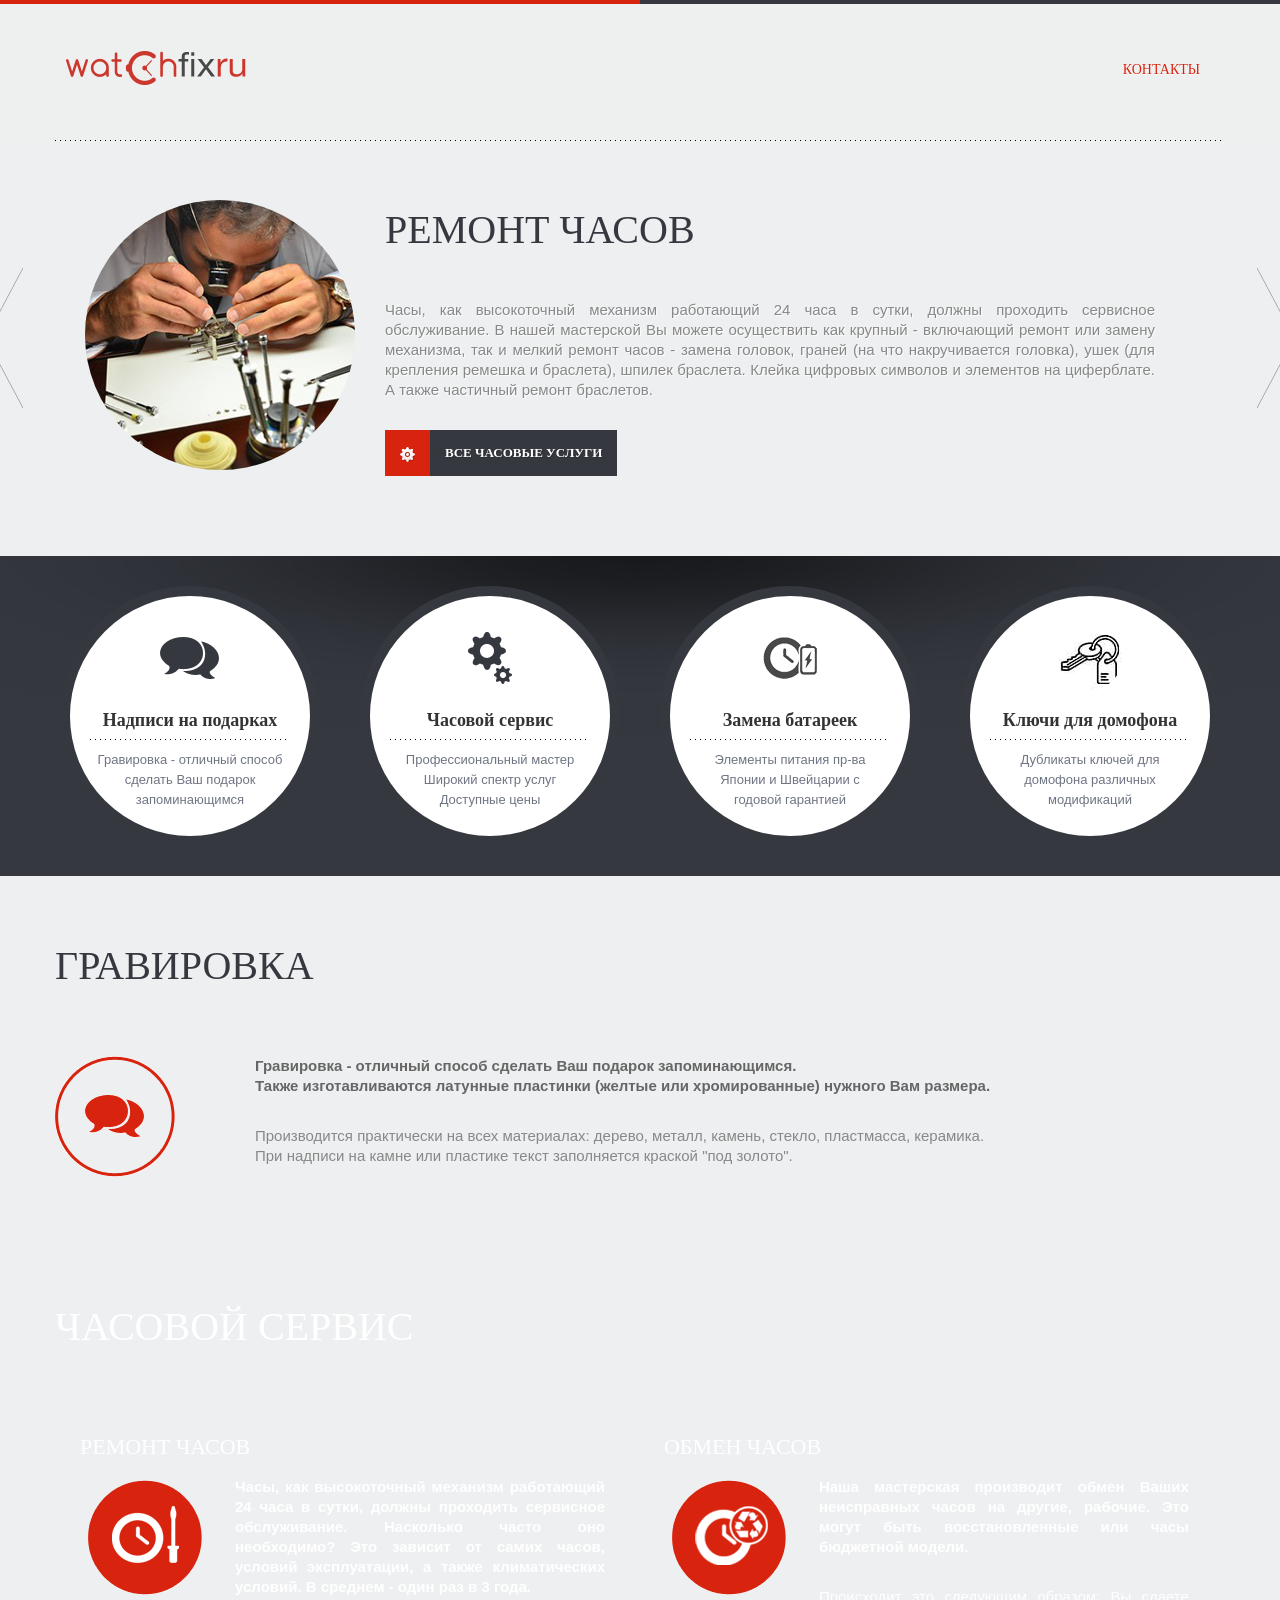
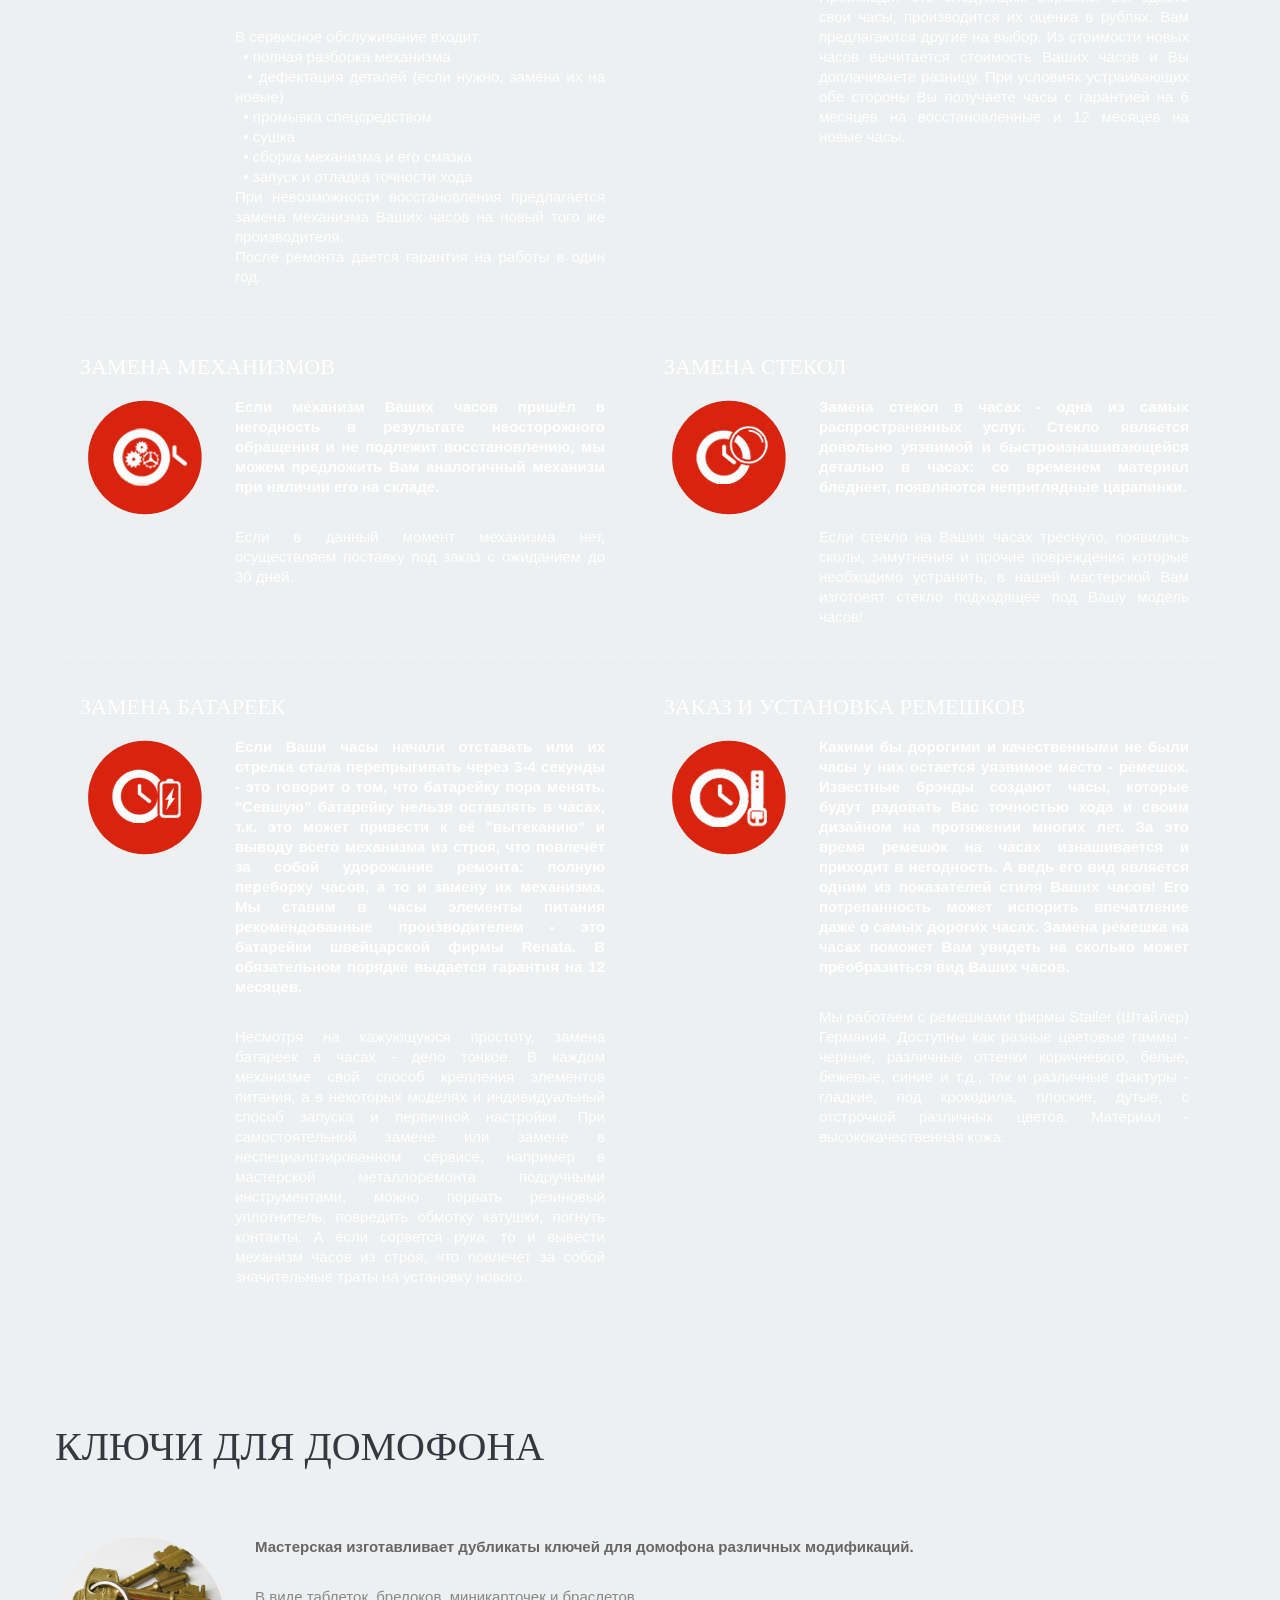
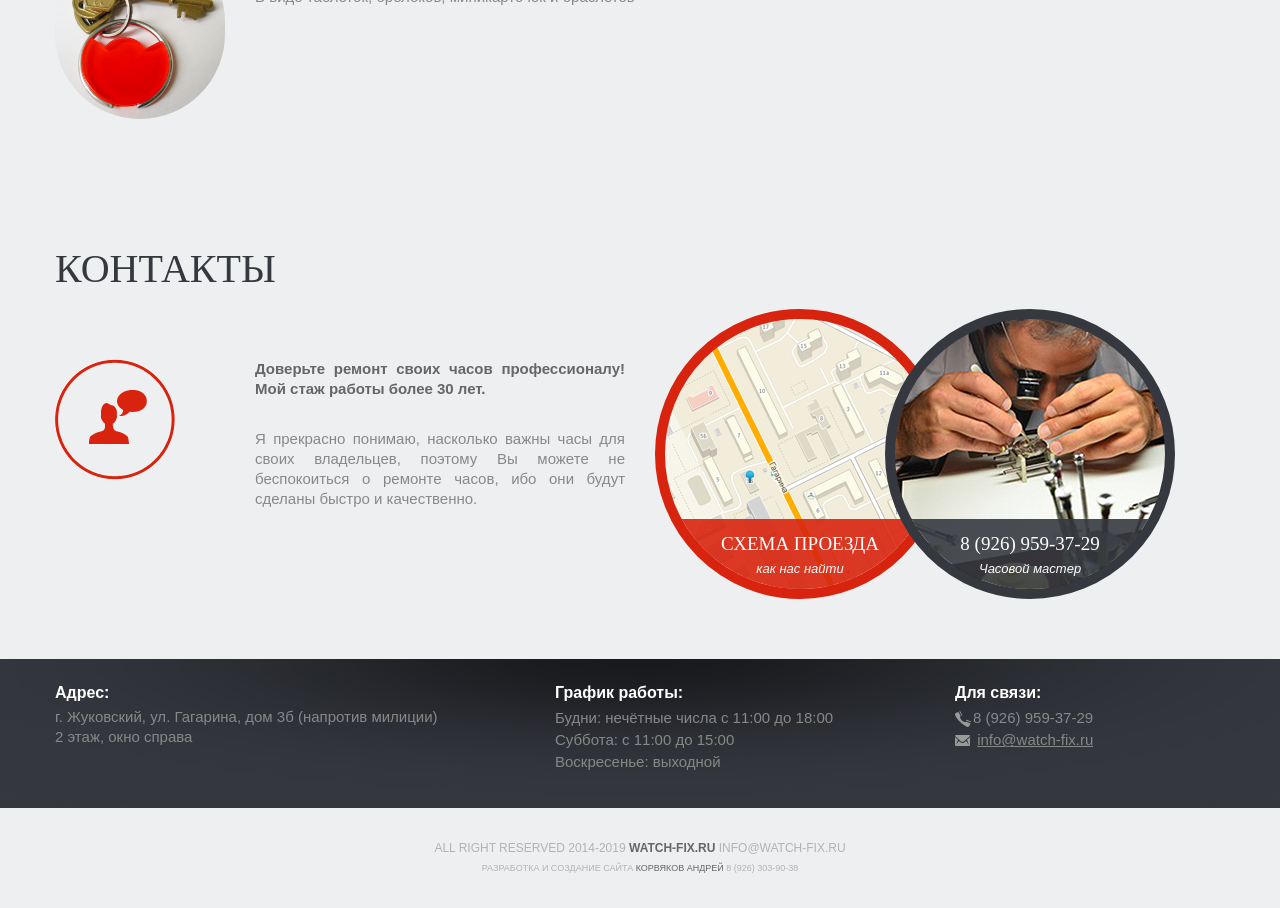
==== commit b98e7761: "Corrected Navbar. Added Home Keys to Carousel, main keys, and its description. Added key image and i" ====
--- a/index.html
+++ b/index.html
@@ -55,10 +55,6 @@
         <div class="navbar-inner">
           <a id="brand" class="brand" href="#home"></a>
           <ul class="nav">
-            <li class="active"><a href="#home">Главная</a></li>
-            <li><a href="#main-keys">Услуги</a></li>
-            <li><a href="#etching">Гравировка</a></li>
-            <li><a href="#services">Часовой сервис</a></li>
             <li><a href="#about">Контакты</a></li>
           </ul>
         </div>
@@ -125,6 +121,25 @@
               </div>
             </div>
           </div>
+          <!-- Добавила новый пункт про ключи -->
+          <div class="item">
+            <div class="span3">
+              <img class="carousel-image" src="assets/img/key-ring.jpg" alt="Ключи для домофона">
+            </div>
+            <div class="span8">
+              <div class="head">
+                <h1>Ключи для домофона</h1>
+              </div>
+              <div class="">
+                <p>Мастерская изготавливает дубликаты ключей для домофона различных модификаций.<br>
+                  В виде таблеток, брелоков, миникарточек и браслетов<br></p>
+                <br>
+                <div class="button">
+                  <a href="#" class="button-red"><img alt="Ключи для домофона" src="assets/img/icons/cog.png"></a><a href="#home-keys" class="button-black">Подробнее</a>
+                </div>
+              </div>
+            </div>
+          </div>
         </div>
         <a class="carousel-control left hidden-phone hidden-tablet" href="#home" data-slide="prev"></a>
         <a class="carousel-control right hidden-phone hidden-tablet" href="#home" data-slide="next"></a>
@@ -135,27 +150,35 @@
     <div id="main-keys" class="bg-blue">
       <div class="container">
         <div class="row">
-          <div class="span4">
+          <div class="span3">
             <div href="#etching" class="circle-white">
               <span class="icon" style="background-image: url('assets/img/icons/chat.png');"></span>
               <h3 class="dotted-black">Надписи на подарках</h3>
               <p>Гравировка - отличный способ<br>сделать Ваш подарок<br>запоминающимся</p>
             </div>
           </div>
-          <div class="span4">
+          <div class="span3">
             <div href="#services" class="circle-white">
               <span class="icon" style="background-image: url('assets/img/icons/settings.png');"></span>
               <h3 class="dotted-black">Часовой сервис</h3>
               <p>Профессиональный мастер<br>Широкий спектр услуг<br>Доступные цены</p>
             </div>
           </div>
-          <div class="span4">
+          <div class="span3">
             <div href="#battery" class="circle-white">
               <span class="icon" style="background-image: url('assets/img/icons/battery.png');"></span>
               <h3 class="dotted-black">Замена батареек</h3>
               <p>Элементы питания пр-ва<br>Японии и Швейцарии с<br>годовой гарантией</p>
             </div>
           </div>
+          <!--Added NEW Placeholder-->
+            <div class="span3">   
+              <div href="#home-keys" class="circle-white">
+                <span class="icon" style="background-image: url('assets/img/icons/homekeys.jpeg');"></span>
+                <h3 class="dotted-black">Ключи для домофона</h3>
+                <p>Дубликаты ключей для домофона различных модификаций</p>
+              </div>
+            </div>
         </div>
       </div>
     </div>
@@ -181,14 +204,6 @@
             При надписи на камне или пластике текст заполняется краской "под золото".</p>
           </div>
         </div>
-        <!-- <div class="row">
-          <div class="span12" style="text-align: center;">
-            <div class="portfolio"><a rel="lightbox" href="assets/img/portfolio1-big.jpg"><img alt="" src="assets/img/portfolio1.jpg"></a></div>
-            <div class="portfolio"><a rel="lightbox" href="assets/img/portfolio1-big.jpg"><img alt="" src="assets/img/portfolio1.jpg"></a></div>
-            <div class="portfolio"><a rel="lightbox" href="assets/img/portfolio1-big.jpg"><img alt="" src="assets/img/portfolio1.jpg"></a></div>
-            <div class="portfolio"><a rel="lightbox" href="assets/img/portfolio1-big.jpg"><img alt="" src="assets/img/portfolio1.jpg"></a></div>
-          </div>
-        </div> -->
       </div>
     </div>
     <!-- END Services -->
@@ -299,6 +314,27 @@
 
     </div>
     <!-- END Portfolio -->
+    <!-- BEGIN Home keys services -->
+    <div id="home-keys">
+      <div class="container">
+        <div class="row head">
+          <div class="span12">
+            <h1>Ключи для домофона </h1>
+          </div>
+        </div>
+        <div class="row">
+          <div class="span2 hidden-phone">
+            <img class="carousel-image"  src="assets/img/key-ring.jpg" alt="Ключи для домофона">
+          </div>
+          <div class="span10">
+            <p><strong>Мастерская изготавливает дубликаты ключей для домофона различных модификаций.<br></strong></p>
+            <p><br>В виде таблеток, брелоков, миникарточек и браслетов<br></p>
+            <br>
+          </div>
+        </div>
+       </div>
+    </div>
+    <!-- END Home keys services -->
     <!-- BEGIN About -->
     <div id="about">
       <div class="container">
@@ -342,6 +378,7 @@
       <div class="container">
         <div class="row">
           <div class="span5 adr">
+            <div class="fn org" hidden="true">Ремонт часов</div>
             <h3>Адрес:</h3>
             <span class="locality">г. Жуковский</span>,&nbsp;<span class="street-address">ул. Гагарина, дом 3б</span>&nbsp;<span>(напротив милиции)<br>2 этаж, окно справа</span>
           </div>
--- a/assets/css/style.css
+++ b/assets/css/style.css
@@ -93,6 +93,12 @@
 .person-active {z-index: 100; border-color: #d8230e;}
 .person-active .person-desc {background: url('../img/bg-person-red.png') repeat scroll 0 0 transparent;}
 
+/* Home Keys section */
+#home-keys .container {padding: 60px 0;}
+#home-keys .dotted-white {padding-bottom: 50px}
+
+
+
 /* Contact section */
 #contact .container {padding: 25px 0;}
 #contact h3 {color: #fff; font-size: 16px; line-height: 18px; margin: 0 0 5px 0;}
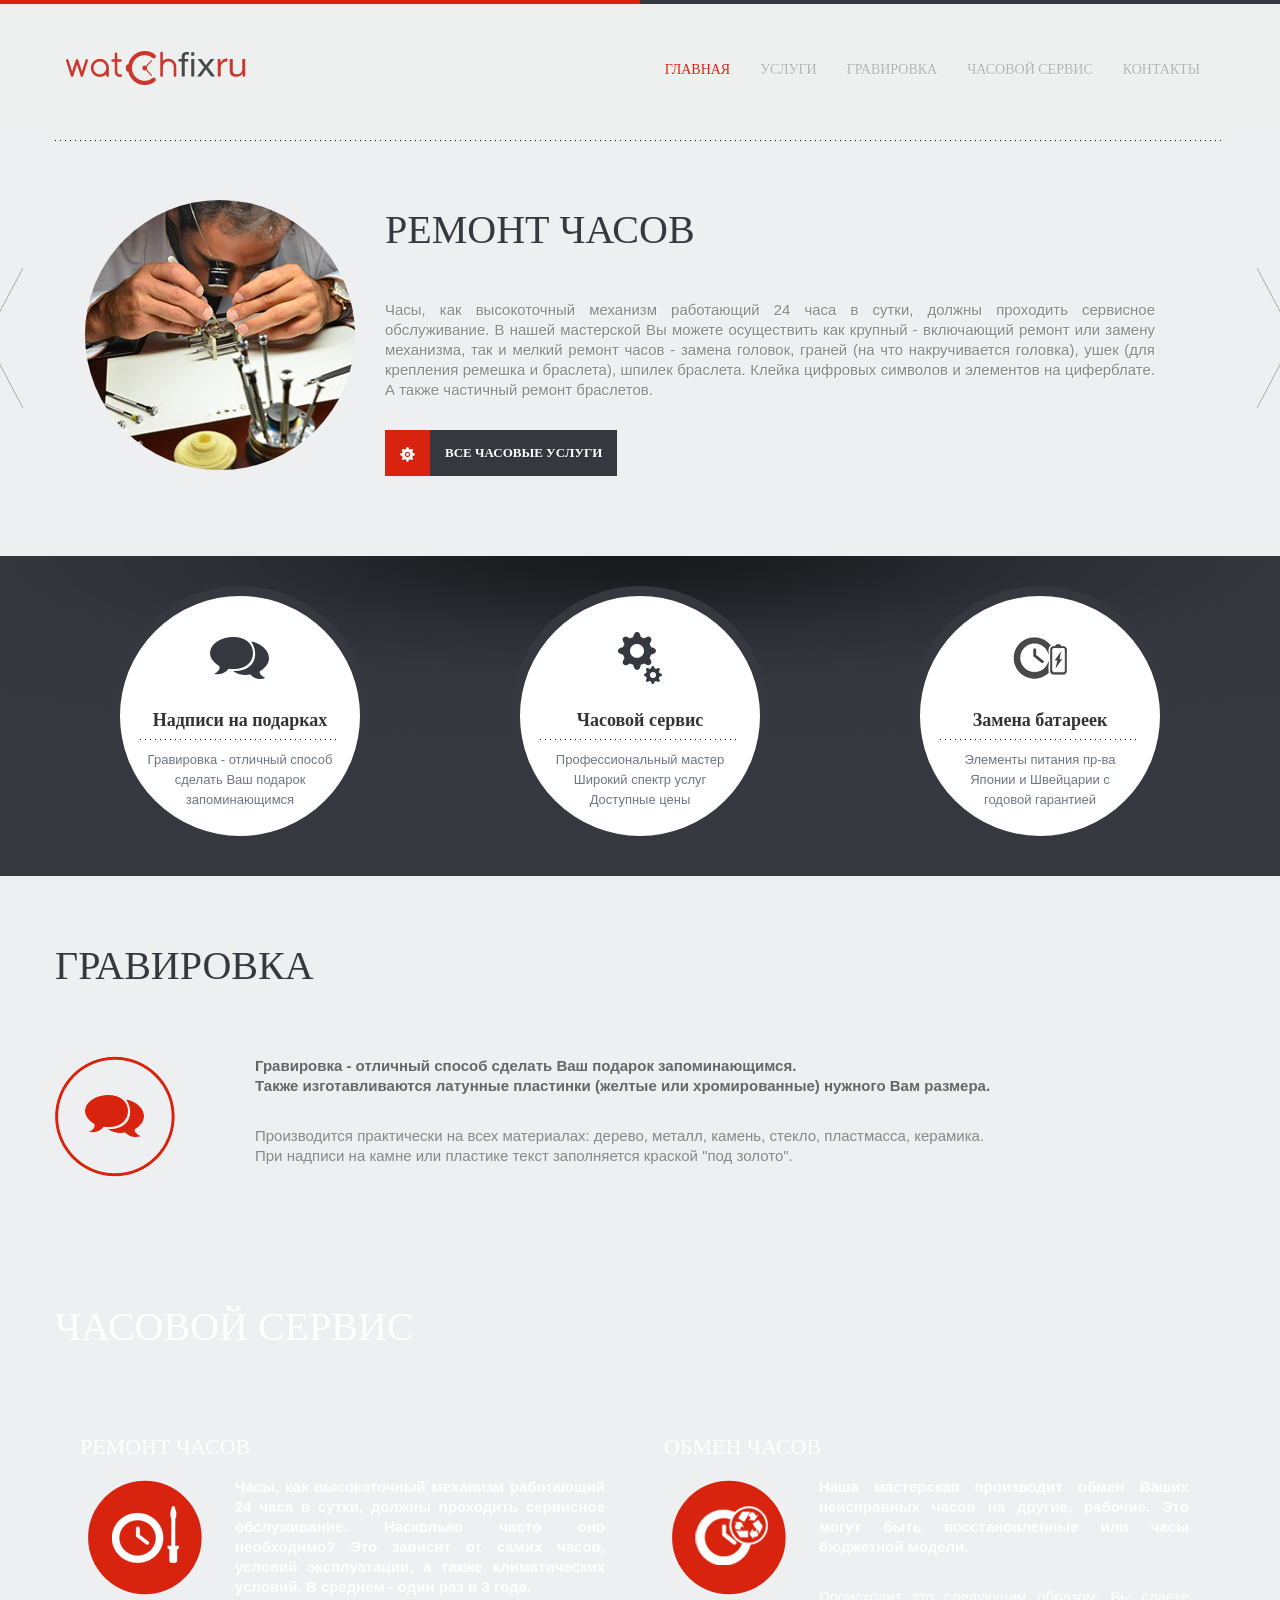
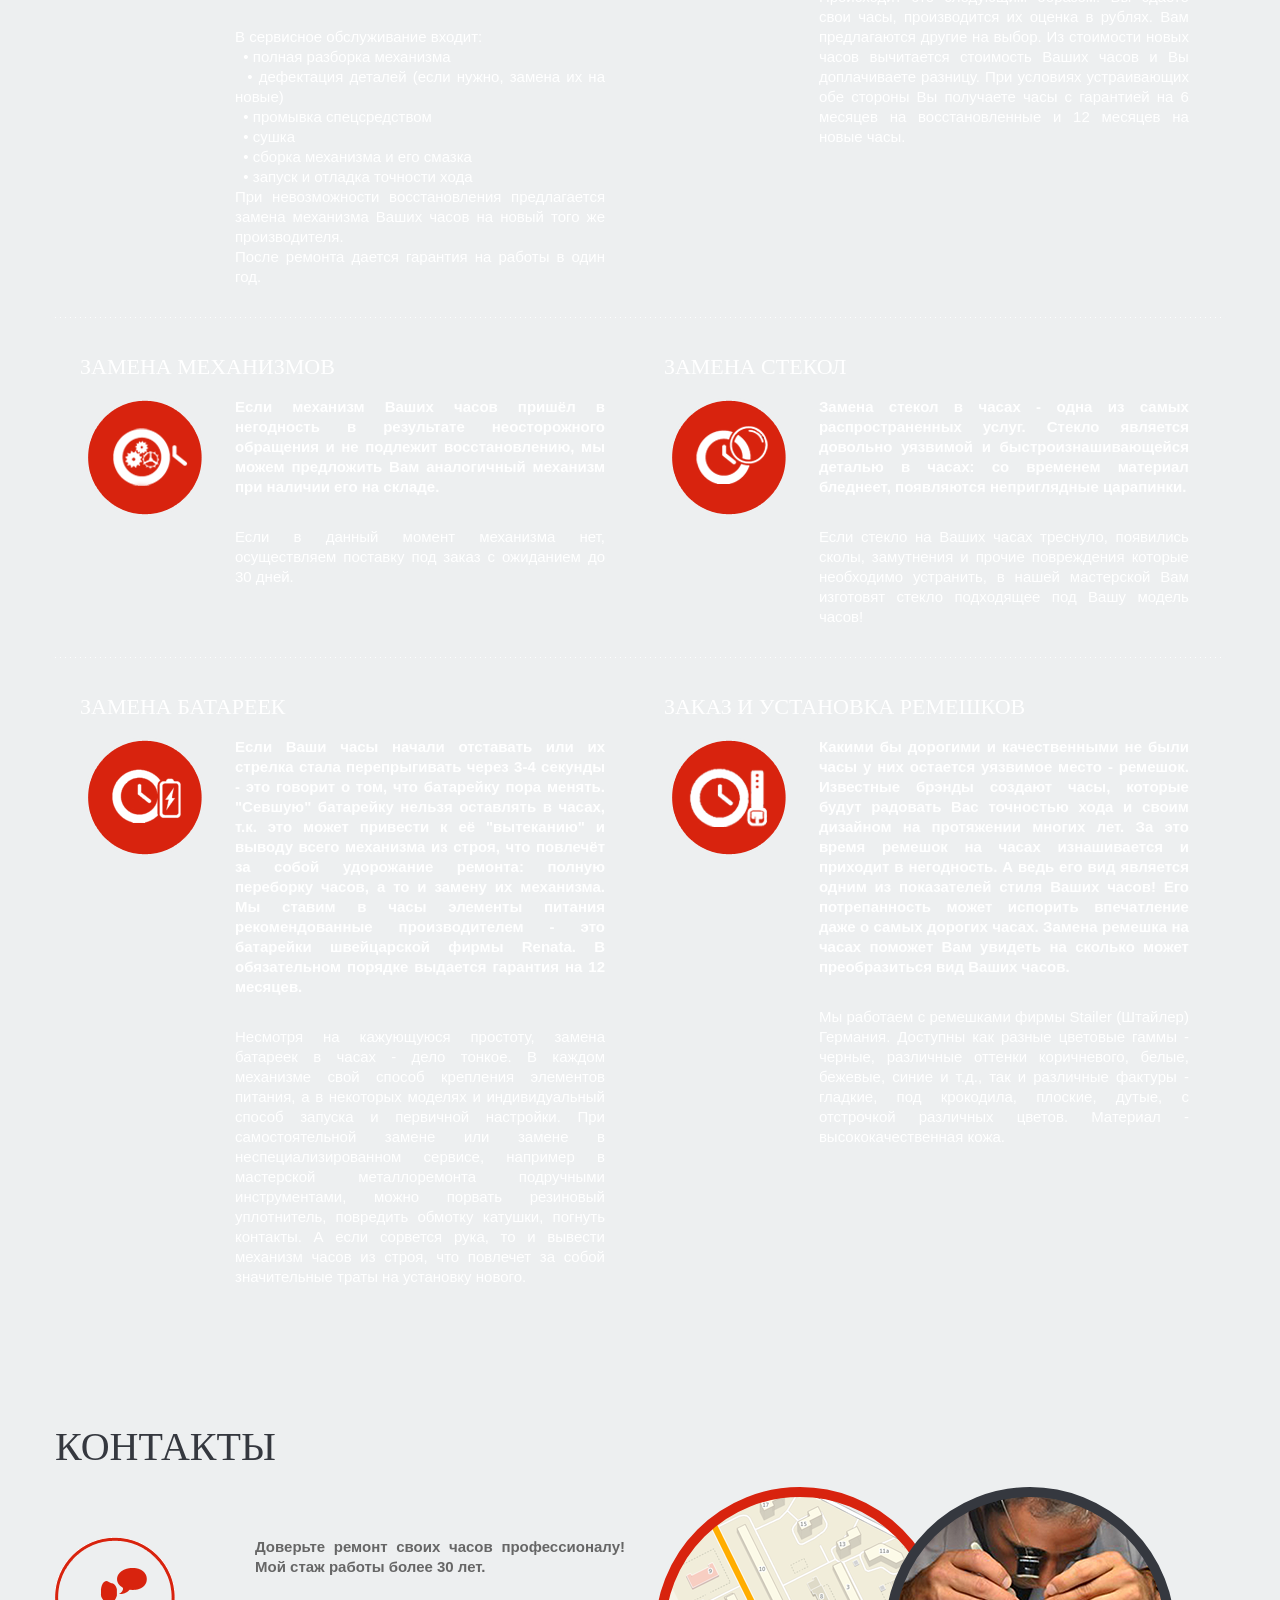
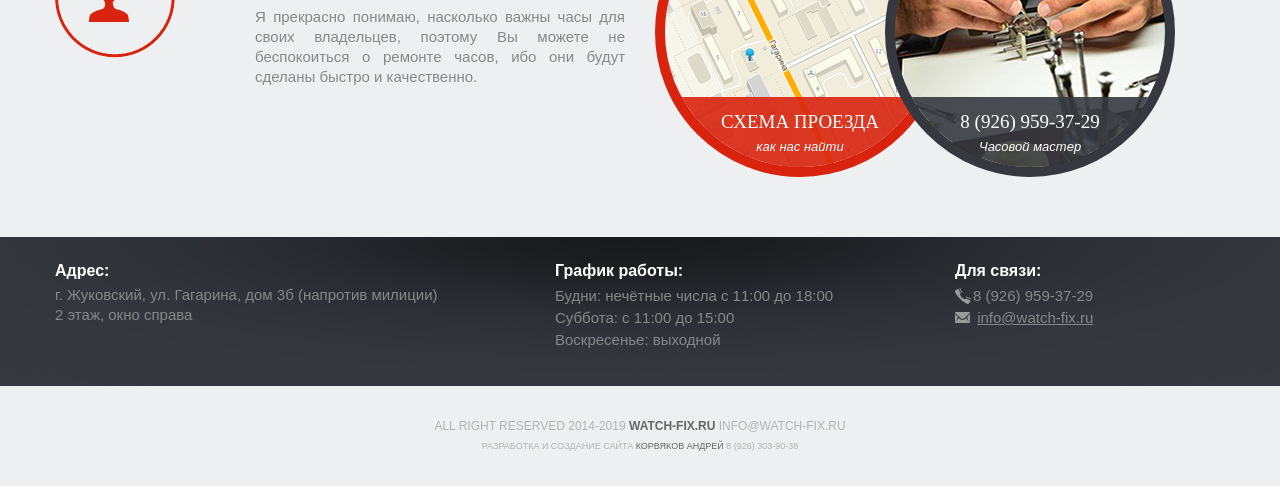
==== commit 0ceaaf9d: "fixed js errors" ====
--- a/index.html
+++ b/index.html
@@ -55,6 +55,10 @@
         <div class="navbar-inner">
           <a id="brand" class="brand" href="#home"></a>
           <ul class="nav">
+            <li class="active"><a href="#home">Главная</a></li>
+            <li><a href="#main-keys">Услуги</a></li>
+            <li><a href="#etching">Гравировка</a></li>
+            <li><a href="#services">Часовой сервис</a></li>
             <li><a href="#about">Контакты</a></li>
           </ul>
         </div>
@@ -121,25 +125,6 @@
               </div>
             </div>
           </div>
-          <!-- Добавила новый пункт про ключи -->
-          <div class="item">
-            <div class="span3">
-              <img class="carousel-image" src="assets/img/key-ring.jpg" alt="Ключи для домофона">
-            </div>
-            <div class="span8">
-              <div class="head">
-                <h1>Ключи для домофона</h1>
-              </div>
-              <div class="">
-                <p>Мастерская изготавливает дубликаты ключей для домофона различных модификаций.<br>
-                  В виде таблеток, брелоков, миникарточек и браслетов<br></p>
-                <br>
-                <div class="button">
-                  <a href="#" class="button-red"><img alt="Ключи для домофона" src="assets/img/icons/cog.png"></a><a href="#home-keys" class="button-black">Подробнее</a>
-                </div>
-              </div>
-            </div>
-          </div>
         </div>
         <a class="carousel-control left hidden-phone hidden-tablet" href="#home" data-slide="prev"></a>
         <a class="carousel-control right hidden-phone hidden-tablet" href="#home" data-slide="next"></a>
@@ -150,35 +135,27 @@
     <div id="main-keys" class="bg-blue">
       <div class="container">
         <div class="row">
-          <div class="span3">
+          <div class="span4">
             <div href="#etching" class="circle-white">
               <span class="icon" style="background-image: url('assets/img/icons/chat.png');"></span>
               <h3 class="dotted-black">Надписи на подарках</h3>
               <p>Гравировка - отличный способ<br>сделать Ваш подарок<br>запоминающимся</p>
             </div>
           </div>
-          <div class="span3">
+          <div class="span4">
             <div href="#services" class="circle-white">
               <span class="icon" style="background-image: url('assets/img/icons/settings.png');"></span>
               <h3 class="dotted-black">Часовой сервис</h3>
               <p>Профессиональный мастер<br>Широкий спектр услуг<br>Доступные цены</p>
             </div>
           </div>
-          <div class="span3">
+          <div class="span4">
             <div href="#battery" class="circle-white">
               <span class="icon" style="background-image: url('assets/img/icons/battery.png');"></span>
               <h3 class="dotted-black">Замена батареек</h3>
               <p>Элементы питания пр-ва<br>Японии и Швейцарии с<br>годовой гарантией</p>
             </div>
           </div>
-          <!--Added NEW Placeholder-->
-            <div class="span3">   
-              <div href="#home-keys" class="circle-white">
-                <span class="icon" style="background-image: url('assets/img/icons/homekeys.jpeg');"></span>
-                <h3 class="dotted-black">Ключи для домофона</h3>
-                <p>Дубликаты ключей для домофона различных модификаций</p>
-              </div>
-            </div>
         </div>
       </div>
     </div>
@@ -204,6 +181,14 @@
             При надписи на камне или пластике текст заполняется краской "под золото".</p>
           </div>
         </div>
+        <!-- <div class="row">
+          <div class="span12" style="text-align: center;">
+            <div class="portfolio"><a rel="lightbox" href="assets/img/portfolio1-big.jpg"><img alt="" src="assets/img/portfolio1.jpg"></a></div>
+            <div class="portfolio"><a rel="lightbox" href="assets/img/portfolio1-big.jpg"><img alt="" src="assets/img/portfolio1.jpg"></a></div>
+            <div class="portfolio"><a rel="lightbox" href="assets/img/portfolio1-big.jpg"><img alt="" src="assets/img/portfolio1.jpg"></a></div>
+            <div class="portfolio"><a rel="lightbox" href="assets/img/portfolio1-big.jpg"><img alt="" src="assets/img/portfolio1.jpg"></a></div>
+          </div>
+        </div> -->
       </div>
     </div>
     <!-- END Services -->
@@ -314,27 +299,6 @@
 
     </div>
     <!-- END Portfolio -->
-    <!-- BEGIN Home keys services -->
-    <div id="home-keys">
-      <div class="container">
-        <div class="row head">
-          <div class="span12">
-            <h1>Ключи для домофона </h1>
-          </div>
-        </div>
-        <div class="row">
-          <div class="span2 hidden-phone">
-            <img class="carousel-image"  src="assets/img/key-ring.jpg" alt="Ключи для домофона">
-          </div>
-          <div class="span10">
-            <p><strong>Мастерская изготавливает дубликаты ключей для домофона различных модификаций.<br></strong></p>
-            <p><br>В виде таблеток, брелоков, миникарточек и браслетов<br></p>
-            <br>
-          </div>
-        </div>
-       </div>
-    </div>
-    <!-- END Home keys services -->
     <!-- BEGIN About -->
     <div id="about">
       <div class="container">
@@ -409,7 +373,7 @@
       </div>
     </div>
     <!-- END Footer -->
-    <script src="http://ajax.googleapis.com/ajax/libs/jquery/1.7.1/jquery.min.js"></script>
+    <script src="https://ajax.googleapis.com/ajax/libs/jquery/1.7.1/jquery.min.js"></script>
     <script src="assets/js/lightbox.js"></script>
     <script src="assets/js/bootstrap.min.js"></script>
     <script src="assets/js/jquery.easing.1.3.js"></script>
--- a/assets/css/style.css
+++ b/assets/css/style.css
@@ -2,26 +2,26 @@
   font-family: 'Carme';
   font-style: normal;
   font-weight: 400;
-  src: local('Carme Regular'), local('Carme'), url(http://themes.googleusercontent.com/static/fonts/carme/v4/Upg28fsDDYxCiFrWVodtfA.woff) format('woff');
+  src: local('Carme Regular'), local('Carme'), url(https://themes.googleusercontent.com/static/fonts/carme/v4/Upg28fsDDYxCiFrWVodtfA.woff) format('woff');
 }
 
 @font-face {
   font-family: 'Open Sans Condensed';
   font-style: italic;
   font-weight: 300;
-  src: local('Open Sans Cond Light Italic'), local('OpenSans-CondensedLightItalic'), url(http://themes.googleusercontent.com/static/fonts/opensanscondensed/v6/jIXlqT1WKafUSwj6s9AzV6XnXbwdDC8wAz6IIzmCDUP3rGVtsTkPsbDajuO5ueQw.woff) format('woff');
+  src: local('Open Sans Cond Light Italic'), local('OpenSans-CondensedLightItalic'), url(https://themes.googleusercontent.com/static/fonts/opensanscondensed/v6/jIXlqT1WKafUSwj6s9AzV6XnXbwdDC8wAz6IIzmCDUP3rGVtsTkPsbDajuO5ueQw.woff) format('woff');
 }
 @font-face {
   font-family: 'Open Sans Condensed';
   font-style: normal;
   font-weight: 700;
-  src: local('Open Sans Condensed Bold'), local('OpenSans-CondensedBold'), url(http://themes.googleusercontent.com/static/fonts/opensanscondensed/v6/gk5FxslNkTTHtojXrkp-xONSK5BxN3NFS4EJkViHIqo.woff) format('woff');
+  src: local('Open Sans Condensed Bold'), local('OpenSans-CondensedBold'), url(https://themes.googleusercontent.com/static/fonts/opensanscondensed/v6/gk5FxslNkTTHtojXrkp-xONSK5BxN3NFS4EJkViHIqo.woff) format('woff');
 }
 @font-face {
   font-family: 'Open Sans Condensed';
   font-style: normal;
   font-weight: 300;
-  src: local('Open Sans Cond Light'), local('OpenSans-CondensedLight'), url(http://themes.googleusercontent.com/static/fonts/opensanscondensed/v6/gk5FxslNkTTHtojXrkp-xF1YPouZEKgzpqZW9wN-3Ek.woff) format('woff');
+  src: local('Open Sans Cond Light'), local('OpenSans-CondensedLight'), url(https://themes.googleusercontent.com/static/fonts/opensanscondensed/v6/gk5FxslNkTTHtojXrkp-xF1YPouZEKgzpqZW9wN-3Ek.woff) format('woff');
 }
 
 /* Main definitions */
@@ -93,12 +93,6 @@
 .person-active {z-index: 100; border-color: #d8230e;}
 .person-active .person-desc {background: url('../img/bg-person-red.png') repeat scroll 0 0 transparent;}
 
-/* Home Keys section */
-#home-keys .container {padding: 60px 0;}
-#home-keys .dotted-white {padding-bottom: 50px}
-
-
-
 /* Contact section */
 #contact .container {padding: 25px 0;}
 #contact h3 {color: #fff; font-size: 16px; line-height: 18px; margin: 0 0 5px 0;}
